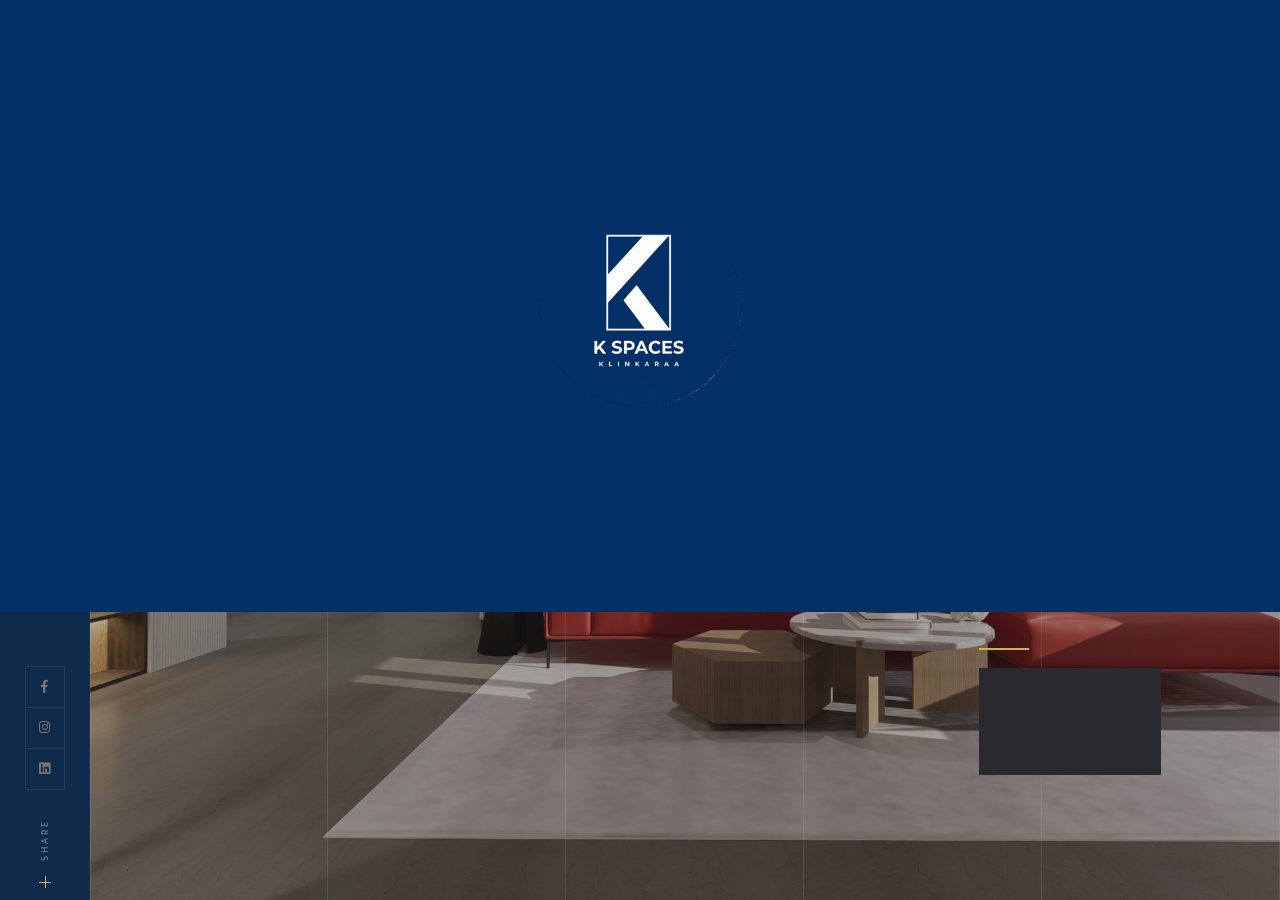
==== index.html @ 2c82ce91 "Initial commit" ====
<!DOCTYPE HTML>
<html lang="en">
    <head>
        <!--=============== basic  ===============-->
        <meta charset="UTF-8">
        <title>K Spaces | Architecture & Interiors</title>
        <meta name="viewport" content="width=device-width, initial-scale=1.0, minimum-scale=1.0, maximum-scale=1.0, user-scalable=no">
        <meta name="robots" content="index, follow"/>
        <meta name="keywords" content="architecture,design,designers,modern,tropical architecture,design solutions,commercial,institutional,residential,recreational and community,small urban residences,large housing layouts,retail interiors,multiplexes,malls,experience,design detailing,expertise,construction,technologies  "/>
        <meta name="description" content="firm has handled various commercial, institutional, residential, recreational and community projects. The scale of the projects vary from small urban residences to large housing layouts, retail interiors to multiplexes and malls, but design is nothing without details and finesse. It’s the little things that matter. And with those, we bring the experience and dedication to deliver your dream"/>
        <!--=============== css  ===============-->	
        <link type="text/css" rel="stylesheet" href="css/reset.css">
        <link type="text/css" rel="stylesheet" href="css/plugins.css">
        <link type="text/css" rel="stylesheet" href="css/style.css">
        <link type="text/css" rel="stylesheet" href="css/color.css">
        <!--=============== favicons ===============-->
        <link rel="shortcut icon" href="images/favicon.ico?v=2">
								<!-- Global site tag (gtag.js) - Google Analytics -->
<script async src="https://www.googletagmanager.com/gtag/js?id=UA-140380328-1"></script>
<script>
  window.dataLayer = window.dataLayer || [];
  function gtag(){dataLayer.push(arguments);}
  gtag('js', new Date());

  gtag('config', 'UA-140380328-1');
</script>

    </head>
    <body>
        <!--Loader -->
        <div class="loader2" id="kspaces-loader">
            <div class="ks-loader-center">
                <img class="ks-logo" src="images/loader-logo.png" alt="K Spaces">
            </div>
        </div>
        <style>
        #kspaces-loader{background:#033067;display:flex;align-items:center;justify-content:center;}
        .ks-loader-center{text-align:center;}
        .ks-logo{
            width:210px;height:auto;display:block;margin:0 auto;
            opacity:0;transform:scale(.86);
            animation:ksLogoIn 1s cubic-bezier(.2,.7,.2,1) forwards, ksPulse 2.4s ease-in-out 1s infinite;
        }
        @keyframes ksLogoIn{
            0%{opacity:0;transform:scale(.86);}
            65%{opacity:1;transform:scale(1.03);}
            100%{opacity:1;transform:scale(1);}
        }
        @keyframes ksPulse{
            0%,100%{transform:scale(1);}
            50%{transform:scale(1.035);}
        }
        @media(max-width:600px){ .ks-logo{ width:160px; } }
        </style>
        <!-- loader end  -->
        <!-- main start  -->
        <div id="main">
            <!-- header start  -->
            <header class="main-header">
                <a href="index.html" class="header-logo ajax"><img src="images/kspaces-badge.png" alt=""> </a>
                <!-- sidebar-button --> 
                <!-- nav-button-wrap-->
                <div class="nav-button-wrap">
                    <div class="nav-button">
                        <span  class="nos"></span>
                        <span class="ncs"></span>
                        <span class="nbs"></span>
                        <div class="menu-button-text">Menu</div>
                    </div>
                </div>
                <!-- nav-button-wrap end-->
                <!-- sidebar-button end-->  
                <!--  navigation --> 
                <div class="header-contacts">
                    <ul>
                        <li><span> Call </span> <a href="tel:+4(897)56412322">(+91)40-4857-7181</a></li>
                        <li><span> Write </span> <a href="mailto:info@kspaces.in">INFO@KSPACES.IN</a></li>
                    </ul>
                </div>
                <!-- navigation  end -->            
            </header>
            <!-- header end -->
            <!-- left-panel -->
            <div class="left-panel">
                <div class="horizonral-subtitle"><span><strong></strong></span></div>
                <div class="left-panel_social">
                    <ul >
                        <li><a href="https://www.facebook.com/kspaces/" target="_blank"><i class="fab fa-facebook-f"></i></a></li>
                        <li><a href="https://www.instagram.com/kspaces/" target="_blank"><i class="fab fa-instagram"></i></a></li>
                        <li><a href="https://www.linkedin.com/company/kspaces" target="_blank"><i class="fab fa-linkedin"></i></a></li>
                        <!--<li><a href="#" target="_blank"><i class="fab fa-vk"></i></a></li>-->
                    </ul>
                </div>
            </div>
            <!-- left-panel end -->
            <!-- share-button -->
            <div class="share-button showshare">
                <span>Share</span>
            </div>
            <!-- share-button end -->
            <!-- wrapper  -->	
            <div id="wrapper">
                <!-- content-holder  -->	
                <div class="content-holder" data-pagetitle="ARCHITECTURE & INTERIORS ">
                    <!-- nav-holder-->
                    <div class="nav-holder but-hol">
                        <div class="nav-scroll-bar-wrap fl-wrap">
                            <div class="nav-search">
                                <form action="#" class="searh-inner fl-wrap">
                                    <input name="se" id="se" type="text" class="search fl-wrap" placeholder="Search.." value="Search..." />
                                    <button class="search-submit color-bg" id="submit_btn"><i class="fal fa-search"></i> </button>
                                </form>
                            </div>
                            <!-- nav -->
                            <nav class="nav-inner" id="menu">
                                <ul>
                                    <li>
                                        <a href="index.html" class="act-link">Home</a>
                                        <!--level 2 -->
                                        <!-- <ul>
                                            <li><a href="index.html" class="ajax act-link">Half Slider</a></li>
                                            <li><a href="index2.html" class="ajax">Multi Slideshow</a></li>
											<li><a href="index8.html" class="ajax">Carousel</a></li>
                                            <li><a href="index3.html" class="ajax">Impulse Image</a></li>
                                            <li><a href="index4.html" class="ajax">Fullscreen  Image</a></li>
                                            <li><a href="index5.html" class="ajax">Fullscreen  Slider</a></li>
                                            <li><a href="index6.html" class="ajax">Fullscreen  Slideshow</a></li>
                                            <li><a href="index7.html" class="ajax">Video</a></li>
                                        </ul> -->
                                        <!-- level 2 end -->
                                    </li>
                                     <li>
                                        <a href="about.html">About Us</a>
                                        <!--level 2 -->
                                         <ul>
											<li><a href="about.html" class="ajax">Overview</a></li>
                                            <li><a href="team.html" class="ajax">Team</a></li>
                                            <!--<li><a href="about-personal.html" class="ajax">About Personal</a></li>-->
                                        </ul>
                                        <!--level 2 end -->
                                    </li>
                                    <li><a href="portfolio.html" >Portfolio</a></li>
                                    <li><a href="process.html" class="ajax">Process</a></li>
                                    <li><a href="contacts.html" class="ajax">Contacts</a></li>
                                    
                                </ul>
                            </nav>
                            <!-- nav end-->
                            <!--lang-links-->
                           <!-- <div class="lang-links fl-wrap">
                                <a href="#" class="act-leng">EN</a>
                            </div>-->
                            <!--lang-links end-->
                        </div>
                        <!--nav-social-->
                        <div class="nav-social">
                            <span class="nav-social_title">Follow us : </span>
                            <ul >
                                <li><a href="https://www.facebook.com/kspaces/" target="_blank"><i class="fab fa-facebook-f"></i></a></li>
                                <li><a href="https://www.instagram.com/kspaces/" target="_blank"><i class="fab fa-instagram"></i></a></li>
                                <li><a href="https://www.linkedin.com/company/kspaces" target="_blank"><i class="fab fa-linkedin"></i></a></li>
                                <!--<li><a href="#" target="_blank"><i class="fab fa-vk"></i></a></li>-->
                            </ul>
                        </div>
                        <!--nav-social end -->
                    </div>
                    <div class="nav-overlay">
                        <div class="element"></div>
                    </div>
                    <!-- nav-holder end -->                
                    <!--Content -->
                    <div class="content full-height hidden-item home-half-slider">
                        <div class="hero-canvas-wrap">
                            <div class="dots gallery__dots" data-dots=""></div>
                        </div>
                        <!-- option-panel-->  
                        <div class="option-panel bot-element">
                            <a href="about.html" class="ajax start-btn color-bg"> Start explore <i class="fal fa-long-arrow-right"></i></a>
                            <div class="swiper-counter">
                                <div id="current">01</div>
                                <div id="total"></div>
                            </div>
                            <div class="slide-progress-container">
                                <div class="slide-progress-warp">
                                    <div class="slide-progress color-bg"></div>
                                </div>
                            </div>
                        </div>
                        <!--option-panel end -->                
                        <!-- hero-slider-wrap --> 
                        <div class="hero-slider-wrap fl-wrap full-height">
                            <div class="hero-slider fs-gallery-wrap fl-wrap full-height">
                                <div class="swiper-container">
                                    <div class="swiper-wrapper">
                                        <!-- swiper-slide-->
                                        <div class="swiper-slide">
                                            <div class="half-hero-wrap">
                                                <div class="pr-bg"></div>
                                                <h1>Luxury <br><span>Living Spaces</span></h1>
                                                <div class="clearfix"></div>
                                            </div>
                                        </div>
                                        <!-- swiper-slide end-->
                                        <!-- swiper-slide-->
                                        <div class="swiper-slide">
                                            <div class="half-hero-wrap">
                                                <h1>Commercial <br><span>Office Interiors</span></h1>
                                                <div class="clearfix"></div>
                                            </div>
                                        </div>
                                        <!-- swiper-slide end-->
                                        <!-- swiper-slide-->
                                        <div class="swiper-slide">
                                            <div class="half-hero-wrap">
                                                <h1>Modular <br><span>Kitchens</span></h1>
                                                <div class="clearfix"></div>
                                            </div>
                                        </div>
                                        <!-- swiper-slide end-->
                                        <!-- swiper-slide-->
                                        <div class="swiper-slide bg4">
                                            <div class="half-hero-wrap">
                                                <h1>Meeting <br><span>Room Design</span></h1>
                                                <div class="clearfix"></div>
                                            </div>
                                        </div>
                                        <!-- swiper-slide end-->
                                        <!-- swiper-slide-->
                                        <div class="swiper-slide">
                                            <div class="half-hero-wrap">
                                                <h1>Bespoke <br><span>Bedrooms</span></h1>
                                                <div class="clearfix"></div>
                                            </div>
                                        </div>
                                        <!-- swiper-slide end-->
					<!-- swiper-slide-->
                                        <div class="swiper-slide">
                                            <div class="half-hero-wrap">
                                                <h1>Home <br><span>Theatre Spaces</span></h1>
                                                <div class="clearfix"></div>
                                            </div>
                                        </div>
                                        <!-- swiper-slide end--> 
                                    </div>
                                </div>
                            </div>
                            <div class="hero-slider_control-wrap bot-element">
                                <div class="hero-slider_control hero-slider-button-next"><span>Next<i class="fal fa-angle-right"></i></span> </div>
                                <div class="hero-slider_control hero-slider-button-prev"><span><i class="fal fa-angle-left"></i>Prev </span></div>
                            </div>
                            <div class="hero-slider-wrap_pagination hlaf-slider-pag"></div>
                        </div>
                        <!-- hero-slider-wrap  end--> 
                        <!-- hero-slider-img--> 
                        <div class="hero-slider-img hero-slider-wrap_halftwo">
                         <div class="sec-lines"></div>
                            <div class="swiper-container">
                                <div class="swiper-wrapper" >
                                    
                                    <!-- swiper-slide-->
                                    <div class="swiper-slide">
                                        <div class="bg bg1"  data-bg="images/bg/ks-raj-1.jpg"></div>
                                        <div class="overlay"></div>
                                    </div>
                                    <!-- swiper-slide end-->
                                    <!-- swiper-slide-->
                                    <div class="swiper-slide">
                                        <div class="bg bg2"  data-bg="images/bg/ks-knack-1.jpg"></div>
                                        <div class="overlay"></div>
                                    </div>
                                    <!-- swiper-slide end-->
                                    <!-- swiper-slide-->
                                    <div class="swiper-slide">
                                        <div class="bg bg3"  data-bg="images/bg/ks-raj-2.jpg"></div>
                                        <div class="overlay"></div>
                                    </div>
                                    <!-- swiper-slide end-->
                                    <!-- swiper-slide-->
                                    <div class="swiper-slide">
                                        <div class="bg bg4"  data-bg="images/bg/ks-knack-3.jpg"></div>
                                        <div class="overlay"></div>
                                    </div>
                                    <!-- swiper-slide end-->
                                    <!-- swiper-slide-->
                                    <div class="swiper-slide">
                                        <div class="bg bg5"  data-bg="images/bg/ks-raj-3.jpg"></div>
                                        <div class="overlay"></div>
                                    </div>
                                    <!-- swiper-slide end-->
                                    <!-- swiper-slide-->
                                    <div class="swiper-slide">
                                        <div class="bg bg6"  data-bg="images/bg/ks-knack-2.jpg"></div>
                                        <div class="overlay"></div>
                                    </div>
                                    <!-- swiper-slide end-->
                                                                              
                                </div>
                            </div>
                        </div>
                        <!-- hero-slider-img  end--> 
                    </div>
                    <!-- content  end -->  
                    <!-- share-wrapper-->  
                    <div class="share-wrapper">
                        <div class="close-share-btn"><i class="fal fa-long-arrow-left"></i> Close</div>
                        <div class="share-container fl-wrap  isShare"></div>
                    </div>
                    <!-- share-wrapper  end --> 
                </div>
                <!-- content-holder end -->	
            </div>
            <!-- wrapper end -->
        </div>
        <!-- Main end -->
        <!--=============== scripts  ===============-->
        <script type="text/javascript" src="js/jquery.min.js"></script>
        <script type="text/javascript" src="js/plugins.js"></script>
        <script type="text/javascript" src="js/core.js"></script>
        <script type="text/javascript" src="js/scripts.js"></script>
    </body>
</html>
---- css/style.css ----
@charset "utf-8";

/*======================================
 [ -Main Stylesheet-
  Theme: TheSide   Creative Photography Responsive Template
  Version: 1.0
  Last change: 22/12/2018 ]
	++ Fonts ++
	++ General Style ++
	++ Page preload ++
	++ Typography ++
	++ header ++
	++ navigation ++
	++ Columns ++
	++ home ++
	++ section ++
	++ porfolio ++
	++ tabs ++
	++ accordion- ++
	++ Footer ++
	++ share ++
	++ Team ++
	++ testimonials++
	++ contacts ++
	++ Video ++
	++ Blog++
	++ Responsive ++
/*-------------Fonts---------------------------------------*/
@import url('https://fonts.googleapis.com/css?family=Mukta:300,400,500,600,700,800|Oswald:200,300,400,500,600,700|Roboto:400,500,700,900&subset=cyrillic,cyrillic-ext,devanagari,greek,greek-ext,latin-ext,vietnamese');
/*-------------General Style---------------------------------------*/

html {
	overflow-x: hidden !important;
	overflow-y: scroll !important;
	height: 100%;
}
body {
	margin: 0;
	padding: 0;
	font-weight: 400;
	font-size: 13px;
	height: 100%;
	text-align: center;
	background:#2A2A2E;
	color: #000;
	font-family: 'Mukta', sans-serif;
}
@-o-viewport {
	width: device-width;
}
@-ms-viewport {
	width: device-width;
}
@viewport {
	width: device-width;
}
/* ---------Page preload--------------------------------------*/
.loader2 {
	position:fixed;
	top:0;
	left:0;
	width:100%;
	bottom:0;
	overflow:hidden;
	z-index:100;
    background: #102a4c;
	 -webkit-transform: translate3d(0,0,0);
}
.page-load {
	position:fixed;
	top:90px;
	left:90px;
	right:0;
	bottom:0;
	z-index:19;
	display:none;
	 -webkit-transform: translate3d(0,0,0);
}
.page-load_bg , .page-load_bg2 {
	position:absolute;
	right:100%;
	left:0;
	bottom:0;
	top:0;
 	background: #102a4c;
	z-index:3;
	overflow:hidden;
}
.page-load_bg2 {
	z-index:2;
	background:#35353A;

}
.loader {
 	display: block;
	height: 32px;
	width: 32px;
	position: absolute;
	left:50%;
	top:75%;
	margin:-36px 0 0 -16px;
	z-index:10;
}

.loader span {
	display: block;
	position: absolute;
	top: 0; left: 0;
	bottom: 0; right: 0;
	margin: auto;
	height: 32px;
	width: 32px;
}
.loader span:before {
	content: "";
	display: block;
	position: absolute;
	top: 0; left: 0;
	bottom: 0; right: 0;
	margin: auto;
	height: 32px;
	width: 32px;
	box-sizing:border-box;
	border: 3px solid  rgba(255,255,255,0.21);
	border-bottom: 3px solid transparent;
	border-radius: 50%;
	-webkit-animation: loader-3-1 1.5s cubic-bezier(0.770, 0.000, 0.175, 1.000) infinite;
	        animation: loader-3-1 1.5s cubic-bezier(0.770, 0.000, 0.175, 1.000) infinite;
}
@-webkit-keyframes loader-3-1 {
	0%   { -webkit-transform: rotate(0deg); }
	40%  { -webkit-transform: rotate(180deg); }
	60%  { -webkit-transform: rotate(180deg); }
	100% { -webkit-transform: rotate(360deg); }
}
@keyframes loader-3-1 {
	0%   { transform: rotate(0deg); }
	40%  { transform: rotate(180deg); }
	60%  { transform: rotate(180deg); }
	100% { transform: rotate(360deg); }
}
.loader span:after {
	content: "";
	position: absolute;
	top: 0; left: 0;
	bottom: 0; right: 0;
	margin: auto;
	width: 6px;
	height: 6px;
	background: #FFF;
	border-radius: 50%;
	-webkit-animation: loader-3-2 1.5s cubic-bezier(0.770, 0.000, 0.175, 1.000) infinite;
	        animation: loader-3-2 1.5s cubic-bezier(0.770, 0.000, 0.175, 1.000) infinite;
}
@-webkit-keyframes loader-3-2 {
	0%   { -webkit-transform: translate3d(0, -32px, 0) scale(0, 2); opacity: 0; }
	50%  { -webkit-transform: translate3d(0, 0, 0) scale(1.25, 1.25); opacity: 1; }
	100% { -webkit-transform: translate3d(0, 8px, 0) scale(0, 0); opacity: 0; }
}
@keyframes loader-3-2 {
	0%   { transform: translate3d(0, -32px, 0) scale(0, 2); opacity: 0; }
	50%  { transform: translate3d(0, 0, 0) scale(1.25, 1.25); opacity: 1; }
	100% { transform: translate3d(0, 8px, 0) scale(0, 0); opacity: 0; }
}
/*--------------Typography--------------------------------------*/
p {
	font-size: 12px;
	line-height: 24px;
	padding-bottom: 10px;
	font-weight: 500;
	color: #5e646a;
	text-align:left;
}
blockquote {
	float: left;
	padding: 10px 20px;
	margin: 0 0 20px;
	font-size: 17.5px;
	border-left: 15px solid #eee;
	position: relative;
}
blockquote:before {
	font-family: Font Awesome\ 5 Pro;
	content: "\f10e";
	position: absolute;
	color: #ccc;
	bottom: 3px;
	font-size: 43px;
	right: 6px;
	opacity: 0.4
}
blockquote p {
	font-family: Georgia, "Times New Roman", Times, serif;
	font-style: italic;
	color: #666;
}
.bold-title {
	margin: 15px 0;
	font-size: 24px;
	text-align: left;
	font-weight: 600;
}
.map1{width: 100%; height: 100%;}
/*--------------General--------------------------------------*/
#main {
	height: 100%;
	width: 100%;
	position: absolute;
	top: 0;
	left: 0;
	z-index: 2;
}
.fl-wrap {
	float: left;
	width: 100%;
	position: relative;
}
.content {
	float: left;
	width: 100%;
	position: relative;
	z-index: 5;
}
.container {
	max-width: 1224px;
	width: 92%;
	margin: 0 auto;
	position: relative;
	z-index: 5;
}
.full-height {
	height: 100%;
}
#wrapper {
	position: absolute;
	top: 65px;
	left: 90px;
	right: 0;
	bottom: 0;
	z-index: 3;
	background:#2A2A2E;
}
.content-holder {
	position:absolute;
	top:0;
	left:0;
	width:100%;
	height:100%;
}
.respimg {
	width: 100%;
	height: auto;
}
.hidden-item {
	overflow:hidden;
}
.bg {
	position: absolute;
	top: 0;
	left: 0;
	width: 100%;
	height: 100%;
	z-index: 1;
	background-size: cover;
	background-attachment: scroll;
	background-position: center;
	background-repeat: repeat;
	background-origin: content-box;
}
.overlay {
	position: absolute;
	top: 0;
	left: 0;
	width: 100%;
	height: 100%;
	/*-----Overlay Color--------*/
 background:#2929295e;
	z-index: 3;
}
.dark-bg {
	background:#2A2A2E;
}
/* ------header------------------------------------------------------------ */
header.main-header {
    position: fixed;
    top: 0;
    left: 0;
    width: 100%;
    height: 65px;
    z-index: 20;
    background: #102a4c;
    padding: 0 0 0  90px;
}
header.main-header:after {
	content:'';
	position:absolute;
	bottom:0;
	left:90px;
	height:1px;
	right:0;
	background:rgba(255, 255, 255, 0.03);
}
header.main-header:before {
	content:'';
	position:absolute;
	left:30%;
	right:150px;
	height:100%;
	z-index:-1;
	background:rgba(255, 255, 255, 0.04);
}
.left-panel {
	position:fixed;
	top:65px;
	left:0;
	width:90px;
	bottom:0;
	z-index:19;
    background: #102a4c;
    -webkit-transform: translate3d(0,0,0);
	border-right: 1px solid rgba(255, 255, 255, 0.03);
}
.left-panel_social {
	position:absolute;
	bottom:110px;
	left:50%;
	margin-left:-20px;
	width:40px;
}
.left-panel_social li {
	width:40px;
	height:40px;
	line-height:40px;
	box-sizing:border-box;
	display:inline-table;
	border: 1px solid rgba(255, 255, 255, 0.08);
	border-top:none;
	position:relative;
}
.left-panel_social li:before , .nav-social li:before {
	content:'';
	position:absolute;
	left:0;
	width:0;
	height:100%;
	top:0;
	background:rgba(255, 255, 255, 0.08);
	z-index:1;
	-webkit-transition: all 200ms ease-out;
	transition: all 200ms ease-out;
}
.left-panel_social li:hover:before , .nav-social li:hover:before {
	width:100%;
}
.left-panel_social li:first-child {
	border-top:1px solid rgba(255, 255, 255, 0.08);
}
.left-panel_social li a {
	position:relative;
	z-index:2;
	color:#767676;
}
.horizonral-subtitle {
	position:absolute;
	left:40px;
	top:150px;
}
.horizonral-subtitle span {
    position: absolute;
    left: -170px;
    text-transform: uppercase;
    font-weight: 400;
    font-size: 10px;
    letter-spacing: 4px;
				padding:10px 0;
				width:350px;
				top:0;
				text-align: center;
    -webkit-transform: rotate(-90deg);
    transform: rotate(-90deg);
    color: rgba(255, 255, 255, 0.31);
    text-overflow: ellipsis;
				overflow: hidden;
    white-space: nowrap;
				border-left:1px solid rgba(255, 255, 255, 0.08);
}
.horizonral-subtitle span strong {
	position:relative;
	display:block;
}
.horizonral-subtitle span:before {
	content:'';
	position:absolute;
	width:190px;
	right:-40px;
	height:100%;
	top:0;
	background:rgba(255, 255, 255, 0.04);
}
.header-logo {
	float:left;
	position:relative;
	top:3px;
}
.header-logo img {
	float:left;
	width: auto;
	height: 100%;
	
}
.nav-button-wrap {
	right:0;
	width:100px;
	position: absolute;
	top:18px;
}
.nav-button-wrap:before {
	content:'';
	position:absolute;
	left:-70px;
	width:40px;
	height:1px;
	top:14px;
}
.nav-button {
	left:-20px;
	width: 28px;
	height: 50px;
	display:inline-block;
	cursor: pointer;
	position: relative;
}
.nav-button span {
	width: 100%;
	float: left;
	margin-bottom: 6px;
	height: 2px;
	background: #fff;
	position: relative;
	-webkit-transition: all 0.2s ease-in-out;
	transition: all 0.2s ease-in-out;
}
.nav-button .ncs {
	width: 70%;
}
.nav-button .nbs,
.nav-button.cmenu:hover .nbs {
	width: 0;
}
.nav-button:hover .ncs,
.nav-button:hover .nbs {
	width: 100%;
}
.nav-button.cmenu .nos {
	-webkit-transform: rotate(-45deg) scale(0.8);
	transform: rotate(-45deg) scale(0.8);
	margin-bottom: 0;
	top: 8px;
}
.nav-button.cmenu .ncs {
	-webkit-transform: rotate(45deg) scale(0.8);
	transform: rotate(45deg) scale(0.8);
	margin-bottom: 0;
	top: 6px;
	width: 100%;
}
.nav-button:hover .menu-button-text {
	color: #fff;
}
.menu-button-text {
	position: absolute;
	left: 0;
	width: 100%;
	bottom: 10px;
	color: rgba(255, 255, 255, 0.41);
	font-size: 10px;
	font-weight: 400;
	text-transform: uppercase;
	letter-spacing: 2px;
}
.nav-button.cmenu .menu-button-text {
	margin-top: 16px;
}
.header-contacts {
	float:right;
	position:relative;
	top:12px;
	padding-right:70px;
	right:150px;
}
.header-contacts ul {
	float:right;
}
.header-contacts li {
	list-style:none;
	float:left;
	margin-right:40px;
	top:14px;
	position:relative;
	text-transform: uppercase;
    font-weight: 500;
    font-size: 10px;
    color: rgba(255, 255, 255, 0.51);
    letter-spacing: 4px;
}
.header-contacts li:before {
	content:'';
	position:absolute;
	left:-30px;
	width:15px;
	top:50%;
	height:2px;
	margin-top:-2px;
}
.header-contacts li  a{
	color:#fff;
}
/*------ navigation  ------------------------------------------------*/
.nav-holder {
	position:fixed !important;
	top:65px;
	right:-500px;
	width:450px;
	bottom:0;
	background: #262627;
	overflow:auto;
	z-index:105;
 -webkit-transform: translate3d(0, 0, 0) !important;
}
.nav-overlay {
    position: fixed;
    top: 0;
    left: 0;
    bottom: 0;
    z-index:103;
    width: 100%;
    background: rgba(37, 36, 37, 0.71);
	display:none;
	overflow:hidden;
    -webkit-transform: translate3d(0, 0, 0);
}
.element {
	width:50px;
	height:50px;
	border-radius: 50%;
	will-change: transform;
	border:1px solid  rgba(255,255,255,0.41);
	background:rgba(255,255,255,0.051);
}
.element:before {
	font-family: Font Awesome\ 5 Pro;
	content: "\f00d";
	color:#fff;
	position:relative;
	top:14px;
	font-size:20px;
	font-weight:300;
}
.nav-scroll-bar-wrap {
	overflow:hidden;
	position:absolute;
	left:0;
	right:0;
	bottom:70px;
	top:0;
	padding:80px 40px 100px 50px;
}
nav.nav-inner {
	float: left;
	overflow: hidden;
	width: 100%;
	position: relative;
 	margin-top: 90px;
	z-index: 20;
}
.sliding-menu ul {
	margin: 0;
	float: left;
	width: 100%;
	overflow: hidden;
}
.sliding-menu li {
	margin: 0;
	position: relative;
	float: left;
	width: 100%;
}
.sliding-menu a {
	float: left;
	padding: 0 0 0 20px;
	height: 40px;
	line-height: 40px;
	position: relative;
	font-weight: 600;
	font-size: 12px;
	text-align: left;
	color: rgba(255, 255, 255, 0.41);
	text-transform: uppercase;
	letter-spacing: 2px;
	z-index:2;
}
.sliding-menu a:hover {
	color:#fff;
}
.sliding-menu li:after {
	content: '';
	position: absolute;
	top: 0;
	left: -10px;
	width: 0;
	z-index:1;
	-webkit-transition: all 300ms linear;
	transition: all 300ms linear;
	height: 100%;
	background: rgba(255, 255, 255, 0.071);
}
.sliding-menu li:hover:after {
	width: 50%;
}
.sliding-menu a i {
	float: left;
	width: 35px;
	color: #74829C;
	position: relative;
	top: 3px;
}
.sliding-menu a.back:before {
	font-family: Font Awesome\ 5 Pro;
	content: '\f104';
	color: #fff;
}
.submen-dec:before {
	font-family: Font Awesome\ 5 Pro;
	content: '\f067';
	position: absolute;
	right: 0;
	width: 10px;
	height: 10px;
	top: 14px;
	font-size:9px;
	color:rgba(255, 255, 255, 0.371);
	z-index: 20;
}
.lang-links:before {
	content:'';
	position:absolute;
	left:20px;
	width:30px;
	height:2px;
	top:-40px;
}
.lang-links {
	margin-top:140px;
	padding-left:20px;
}
.lang-links a {
	font-size:14px;
	float:left;
	color:rgba(255, 255, 255, 0.41);
	margin-right:10px;
}
.lang-links a.act-leng {
	color:#fff;
}
.nav-social {
	position:absolute;
	height:80px;
	width:100%;
	left:0;
	bottom:0;
    background: #102a4c;
	padding:0 20px 0 70px;
}
.nav-social_title {
	float:left;
    top: 32px;
	margin-right:20px;
    position: relative;
    text-transform: uppercase;
    font-weight: 500;
    font-size: 10px;
    color: rgba(255, 255, 255, 0.51);
    letter-spacing: 4px;
}
.nav-social li{
    width: 40px;
    height: 40px;
    line-height: 40px;
    box-sizing: border-box;
    border: 1px solid rgba(255, 255, 255, 0.08);
    border-left: none;
    position: relative;
	float:left;
	top:20px;
}
.nav-social li:first-child {
	border-left:1px solid rgba(255, 255, 255, 0.08);
}
.nav-social li a{
    color: #767676;
	position:relative;
	z-index:10;
}
.nav-search {
	padding-left:20px;
}
.nav-search input , #submit_btn {
	background:none;
	border-radius:0;
	outline:none;
	border:none;
}
.nav-search input   {
	height:40px;
	line-height:40px;
	border-bottom:1px solid rgba(255, 255, 255, 0.08);
	z-index:1;
	color:#fff;
}
#submit_btn {
	position:absolute;
	right:0;
	top:6px;
	color:#fff;
	z-index:2;
	width:50px;
	height:20px;
	line-height:20px;
	cursor:pointer;
}
/* ------Column------------------------------------------------------------ */
.column-wrap {
	float:left;
	width:60%;
	position:relative;
 	min-height: 100vh;
	background:#fff;
	z-index:1;
}
.column-wrap-container {
	padding:50px 0 20px;
}
.column-wrap-container .container {
	max-width:824px;
}
.column-wrap-media {
	margin-bottom:50px;
}
.column-wrap-media_btn {
	position:absolute;
	bottom:-20px;
	right:50px;
	z-index:2;
	height:50px;
	line-height:50px;
	padding:0 80px 0 40px;
	color:#fff;
	font-size:10px;
	letter-spacing:2px;
	text-transform:uppercase;
    -webkit-transition: all 200ms linear;
    transition: all 200ms linear;
}
.column-wrap-media_btn i {
	position:absolute;
	top:0;
	right:0;
	width:50px;
	height:50px;
	line-height:50px;
	background: #102a4c;
}
.column-wrap-media_btn:hover {
	padding:0 90px 0 40px;
}
.col-wc_dec {
	position: absolute;
	left:0;
	width:70%;
	height:300px;
	background:#f8f8f8;
	top:0;
	z-index:1;
}
.col-wc_dec.col-wc_dec2 {
	top:inherit;
	left:inherit;
	bottom:0;
	right:0;
	height:250px;
}
.section-separator {
	display: flex;
	margin:0 auto 10px;
	max-width:824px;
	width:82%;
	height:1px;
	position:relative;
	z-index:50;
	background:#eee;
}
.fixed-column-wrap {
    position: absolute;
    top: 0;
	right:0 !important;
	width:40%;
	background:#292929;
	z-index:2;
}
.fixed-column-wrap-content {
    position: absolute;
    top: 0;
    left: 0;
    width: 100%;
    height: 100%;
    z-index: 1;
    overflow: hidden;
}
.fixed-column-wrap_title {
	position:absolute;
	bottom:120px;
	left:50px;
	right:50px;
	z-index:21;
	text-align: right;
}
.fixed-column-wrap_title h2 {
	color: #fff;
    font-size: 45px;
    font-weight: 900;
    padding-bottom: 20px;
    position: relative;
	font-family: 'Oswald', sans-serif;
	text-transform:uppercase;
    line-height: 50px;
	position:relative;
}
.fixed-column-wrap_title h2:before {
	content:'';
	position:absolute;
	right:0;
	top:-40px;
	width:40px;
	height:2px;
}
.fixed-column-wrap_title p {
	color:rgba(255,255,255,0.61);
	text-align: right;
	max-width:450px;
	float:right;
}
.fixed-column-dec {
	position:absolute;
	top:50px;
	right:50px;
	width:70px;
	height:70px;
	z-index:21;
	border-top:1px solid;
	border-right:1px solid;
	border-color:rgba(255,255,255,0.51);
}
.progress-bar-wrap {
	position:absolute;
	bottom:-90px;
	left:30%;
	right:0;
	height:70px;
	z-index:20;
    background: #102a4c;
	padding:0 30px;
}
.progress-bar-wrap:before {
	content:'';
	position:absolute;
	top:50%;
	left:30px;
	right:30px;
	height:1px;
	background:rgba(255,255,255,0.11);
	z-index:1;
}
.progress-bar-wrap:after {
    content: '';
    position: absolute;
    width: 30%;
    right: 20px;
    top: 15px;
	bottom:15px;
    background: rgba(255, 255, 255, 0.04);
}
.progress-bar {
    position:    relative;
    height:      2px;
    width:       0%;
	z-index:2;
	top:34px;
}
.scroll-nav-wrap {
	position:absolute;
	top:0;
	left:-70px;
	z-index:111;
	padding:20px 0 90px;
	width:70px;
}
.carnival{
	position:relative;
	left:-44px;
	height:120px;
	width:90px;
	-webkit-transform: rotate(90deg);
	transform: rotate(90deg);
	padding:20px 0;
	letter-spacing:2px;
	font-size:10px;
	text-transform:uppercase;
	color:#fff;
}
.snw-dec {
	position:absolute;
	bottom:0;
	width:70px;
	height:70px;
	left:0;
	line-height:70px;
	background: #2A2A2E;
}
.snw-dec .mousey {
	top:20px;
	left:24px;
	position:relative;
}
/*------ home------------------------------------------------*/
.ms_title-wrap {
	position:absolute;
	z-index:20;
	left:10%;
	top:38%;
}
.ms_title-wrap h2 {
	color:#fff;
	font-size:65px;
 	font-family: 'Oswald', sans-serif;
	text-transform:uppercase;
	font-weight:600;
	text-align:left;
	line-height:70px;
	padding-bottom:20px;
}
.ms_title-wrap p {
	color:rgba(255,255,255,0.81);
	font-size:10px;
	text-transform:uppercase;
	letter-spacing:2px;
}
.multi-slideshow-wrap_1 {
	position:absolute;
	left:0;
	width:60%;
	top:0;
	bottom:0;
	overflow:hidden;
	z-index:1;
	padding:0 4px 0 0;
}
.multi-slideshow-wrap_1.multi-slideshow-wrap_fs {
	width:100%;
	padding:0;
}
.multi-slideshow-wrap_2 {
	position:absolute;
	right:0;
	width:40%;
	padding:0 0 0 0;
	bottom:0;
	top:50%;
	overflow:hidden;
	z-index:1;
}
.multi-slideshow-wrap_3 {
	position:absolute;
	z-index:3;
	width:calc(40% + 100px);
	height:50%;
	right:0;
	top:0;
	overflow:hidden;
	padding:0 0 4px 4px;
}
.kenburns   .bg {
  -webkit-transform: scale(1);
  -ms-transform: scale(1);
  transform: scale(1);
  -webkit-transition: all 1.5s linear;
  transition: all 1.5s linear;
}
.ms-container .swiper-slide-active .kenburns .bg , .ms-container .swiper-slide-duplicate-active .kenburns .bg {
  -webkit-transition: all 6.5s linear;
  transition: all 6.5s linear;
  -webkit-transform: scale(1.3);
  transform: scale(1.3);
}
.hero-title {
	z-index:20;
	top:35%;
}
.first-tile_load {
	transform: translateY(50px);
	opacity:0;
}
.hero-canvas-wrap {
	position:absolute;
	left:90px;
	top:90px;
	width:60%;
	bottom:90px;
	z-index:1;
}
.hero-canvas-wrap.fs-canvas {
	bottom:0;
	top:60px;
	width:35%;
}
.hero-canvas-wrap.fh-canvas {
	width:inherit;
	right:0;
	top:0;
	left:0;
	bottom:0;
}
.hero-canvas-wrap.inner-canvas {
	left:90px;
	top:90px;
	width: inherit;
	bottom:90px;
	right:90px;
	z-index:1;
}
.hero-canvas-wrap.fh-canvas  .inner-canvas{
	width:inherit;
	right:0;
	top:0;
	left:0;
	bottom:0;
}
.hero-canvas-wrap:before {
	content:'';
	position:absolute;
	left:-25px;
	width:50px;
	height:50px;
	top:-25px;
	border-left:1px solid rgba(255,255,255,0.11);
	border-top:1px solid rgba(255,255,255,0.11);
}
.hero-canvas-wrap:after {
	content:'';
	position:absolute;
	left:-25px;
	width:50px;
	height:50px;
	bottom:35px;
	border-left:1px solid rgba(255,255,255,0.11);
	border-bottom:1px solid rgba(255,255,255,0.11);
}
.footer-canvas {
	position:absolute;
	overflow:hidden;
	right:20px;
	width:40%;
	bottom:0;
	top:30%;
	z-index:-1;
	opacity:0.5;
}
.dots {
	position: absolute;
    top: 0;
    left: 0;
    width: 100%;
    height: 100%;
}
.impulse-wrap {
	position: absolute;
	top: 0;
	left: 30%;
	right:0;
	height: 100%;
	z-index: 1;
	-webkit-perspective: 1000;
}
.impulse-wrap .section-entry {
	-webkit-transform: translateZ(40px);
	transform: translateZ(40px);
}
.mm-parallax {
	position: absolute;
	top: 0;
	left: 0;
	right: 0;
	bottom: 0;
	transform-style: preserve-3d;
}
.hero-slider-wrap_halftwo {
	position:absolute;
	right:0;
	left:0%;
	height:100%;
	bottom:0;
	z-index:2;
}
.hero-slider-wrap {
	z-index:3;
}
.half-hero-wrap {
    position: absolute;
    right: 10%;
    z-index: 10;
    bottom: 15%;
}
.half-hero-wrap h1:before {
	content:'';
	position:absolute;
	left:0;
	top:-20px;
	height:2px;
	width:50px;
}
.half-hero-wrap h1 {
    color: #d2ac67;
 	font-family: 'Oswald', sans-serif;
	text-transform:uppercase;
    font-size: 45px;
    text-align: left;
    font-weight: 900;
    line-height: 40px;
    padding-bottom: 20px;
    position: relative;
}
.half-hero-wrap h1 span{font-size: 30px; list-style: 30px; color: #fff !important;}
.half-hero-wrap h4 {
    text-align: left;
    font-size: 14px;
    float: left;
	max-width:550px;
    color: rgba(255, 255, 255, 0.71);
    font-weight: 500;
}
.rotate_text {
    color: #999;
    font-weight: 900;
    font-size: 14px;
	text-transform:uppercase;
    position: absolute;
    left: -40px;
	top:-23px;
    -webkit-transform-origin: 0% 0%;
    -ms-transform-origin: 0% 0%;
    transform-origin: 0% 0%;
    -webkit-transform: rotate(-90deg) translateY(-20px) translateX(-webkit-calc(-100% - 40px));
    transform: rotate(-90deg) translateY(-20px) translateX(calc(-100% - 40px));
}
.half-hero-wrap_link {
	float:right;
	color:#fff;
    font-size: 10px;
    font-weight: 500;
	letter-spacing:2px;
	text-transform:uppercase;
	margin-top:0;
}
.half-hero-wrap_link:hover {
	color:rgba(255,255,255,0.6);
}
.half-hero-wrap_link i {
	padding-left:12px;
	-webkit-transition: all 200ms linear;
    transition: all 200ms linear;
}
.half-hero-wrap_link:hover i{
	padding-left:20px;
}
.swiper-container {width:100%;height:100%;margin:0 auto;}  
.slider-wrap .swiper-slide , .center-carousel .swiper-slide , .fs-gallery-wrap .swiper-slide , .portfolio-wrap .swiper-slide{   position:relative; width: auto;display:-webkit-box;display:-ms-flexbox;display:-webkit-flex;display:flex;-webkit-box-pack:center;-ms-flex-pack:center;-webkit-justify-content:center;justify-content:center;-webkit-box-align:center;-ms-flex-align:center;-webkit-align-items:center;align-items:center;}
.slider-wrap  , .portfolio-wrap  , .hero-slider-img .swiper-slide {
	float:left;
	width:100%;
	height:100%;
	position:relative;
}
.slider-wrap.homecarousel , .center-carousel{
	height:100%;
}
.slider-wrap.homecarousel .swiper-slide{
	padding:0 0 0 0;
}
.slider-wrap.homecarousel.hompad  .swiper-container , .portfolio-wrap.hompad .swiper-container{
	padding-right:20px;
}
.slider-wrap .swiper-slide img , .fw-carousel  .swiper-slide img   {
	width: auto!important;
	height:100% !important;
	position:relative;
	z-index:1;
}
.slider-wrap .swiper-slide   , .fw-carousel  .swiper-slide    {
 	width: auto!important;
	height:100% !important;
	display:inherit !important;
}
.frbg {
	position: relative;
	float:left;
	width:100%;
	height:calc(100vh - 80px);
	overflow:hidden;
	padding-bottom:90px; 
}
.tittle-slide {
	width:500px;
	float:left;
	padding-top:20px;
	padding-left:70px;
}
.tittle-slide h2 {
	color:rgba(255,255,255,0.71);
	font-size:34px;
	font-weight:bold;
	text-align:left;
}
.show-case-slider-wrap {
	height:600px;
}
.fsc-holder {
	padding-bottom:80px;
}
.fw-carousel-wrap {
	z-index:21;
}
.hlaf-slider-pag {
	width: auto;
    height: 100%;
    position: absolute;
    top: 0;
    right: 40px;
    display: -webkit-box;
    display: -webkit-flex;
    display: -ms-flexbox;
    display: flex;
    -webkit-box-orient: vertical;
    -webkit-box-direction: normal;
    -webkit-flex-direction: column;
    -ms-flex-direction: column;
    flex-direction: column;
    -webkit-box-align: center;
    -webkit-align-items: center;
    -ms-flex-align: center;
    align-items: center;
    list-style: none;
    -webkit-box-pack: center;
    -webkit-justify-content: center;
    -ms-flex-pack: center;
    justify-content: center;
    z-index: 120;
}
.hlaf-slider-pag .swiper-pagination-bullet {
    width:50px;
    height:20px;
    display:block;
	float:left;
	margin-bottom:10px;
	line-height:20px;
    border-radius:0;
    background:none;
	overflow:hidden;
    opacity:0;
	top:-10px;
	position:relative;
	color:rgba(255,255,255,0)
}
.hero-slider-wrap_pagination  .swiper-pagination-bullet:before {
	content:'';
	position:absolute;
	left:0;
	height:1px;
	top:50%;
	background:#fff;
	width:0;
	-webkit-transition: all 200ms linear;
    transition: all 200ms linear;
}
.hero-slider-wrap_pagination  .swiper-pagination-bullet.swiper-pagination-bullet-active:before , .hero-slider-wrap_pagination  .swiper-pagination-bullet:hover:before {
	width:20px;
}
.hero-slider-wrap_pagination  .swiper-pagination-bullet:after {
	content:'01';
	position:absolute;
	left:30px;
	right:0;
	bottom:0;
	top:0;
	line-height:20px;
	color:#fff;
	font-size:18px;
	font-weight: 500;
	-webkit-transform: scale(0.5);
	-moz-transform: scale(0.5);
	transform: scale(0.5);
	-webkit-transition: all 100ms linear;
    transition: all 100ms linear;
	opacity:0.7;
}
.hero-slider-wrap_pagination  .swiper-pagination-bullet.swiper-pagination-bullet-active:after {
	opacity:1;
	-webkit-transform: scale(1.0);
	-moz-transform: scale(1.0);
	transform: scale(1.0);
}
.opt-full-height {
	height:100%;
	padding-bottom:80px;
}
.option-panel {
	position:absolute;
	bottom:-70px;
	left:0;
	z-index:10;
	background:#102a4c;
	width:35%;
	height:60px;
	padding-left:180px;
	overflow:hidden;
}
.option-panel:before {
	content:'';
	position:absolute;
	width:30%;
	left:20%;
	top:10px;
	bottom:10px;
	z-index:-1;
	background:rgba(255, 255, 255, 0.04);
}
.start-btn {
	position:absolute;
	left:0;
	top:0;
	text-transform:uppercase;
	letter-spacing:2px;
	font-size:12px;
	height:60px;
	line-height:60px;
	color:#000;
	width:180px;
}
.start-btn.hero-start {
	top:inherit;
	bottom:-70px ;
	z-index:100
}
.start-btn i {
	padding-left:10px;
	-webkit-transition: all 100ms linear;
    transition: all 100ms linear;
}
.start-btn:hover i {
	padding-left:20px;
}
.swiper-counter {
  position: relative;
 	font-size:16px;
	font-weight: 700;

  font-size: 12px;
  color: #999;
  float:left;
  width:100%;
}
.swiper-counter div {
	position:absolute;
	top:13px;
	width:32px;
	height:32px;
	line-height:32px;
}
.swiper-counter div#current {
	right:40px;
}
.swiper-counter div#total {
	right:10px;
}
.swiper-counter div#total:before {
	content:'';
	position:absolute;
	left:-3px;
	width:6px;
	height:1px;
	top:50%;
	background:rgba(255,255,255,0.41);
}
.slide-progress-container {
	position:absolute;
	height:1px;
	z-index:3;
	bottom:30px;
	right:100px;
	left:220px;
}
.slide-progress-warp {
	float:left;
	position:relative;
	height:1px;
	background:rgba(255,255,255,0.41);
	z-index:10;
	bottom:0;
	width:100%;
}
.slide-progress-warp.grid-carousel-progress {
	position:absolute;
	left:20%;
	right:25%;
	width:inherit;
	top:50%;
	bottom:inherit;
}
.slide-progress {
	position:absolute;
	top:50%;
	left:0;
	height:1px;
	border-radius:6px;
	margin-top:-1px;
	width:0;
	max-width:100%;
}
.hero-slider_control-wrap {
	position:absolute;
	bottom:-70px;
	right:0;
	z-index:100;
}
.hero-slider_control {
	float: right;
 	font-weight: 400;
  	font-size: 10px;
  	color: #fff;
	cursor:pointer;
	width:150px;
	height:60px;
	line-height:60px;
	background: #102a4c;
	text-transform:uppercase;
	letter-spacing:2px;
	position:relative;
}
.hero-slider_control:before {
	content:'';
	position:absolute;
	left:0;
	bottom:0;
	height:0;
	width:100%;
	z-index:1;
	-webkit-transition: all 200ms linear;
    transition: all 100ms 2inear;
}
.hero-slider_control:hover:before {
	height:100%;
}
.hero-slider_control span{
	position:relative;
	z-index:2;
}
.hero-slider_control i {
	color:#fff;
 	-webkit-transition: all 200ms linear;
    transition: all 200ms linear;
	transition-delay: 0.3s;
	padding:0 0 0 15px;
}
.hero-slider_control:hover {
	color:#fff;
}
.hero-slider_control.hero-slider-button-prev {
	border-right:1px solid  rgba(255, 255, 255, 0.08);
}
.hero-slider_control.hero-slider-button-prev i {
	padding:0 15px 0 0;
}
.hero-slider_control.hero-slider-button-next:hover i {
	padding:0 0 0 25px;
}
.hero-slider_control.hero-slider-button-prev:hover i{
	padding:0 25px 0 0;
}
.carousel-title-wrap{
	position:absolute;
	bottom:0;
	left:0;
	right:0;
	padding:40px 50px 30px;
	z-index:2;
	background: -webkit-gradient(linear, left top, left bottom, color-stop(0%,rgba(0,0,0,0)), color-stop(100%,rgba(0,0,0,0.95)));
    background: -webkit-linear-gradient(top, rgba(0,0,0,0) 0%,rgba(0,0,0,0.95) 100%);
    background: -o-linear-gradient(top, rgba(0,0,0,0) 0%,rgba(0,0,0,0.95) 100%);
    background: -ms-linear-gradient(top, rgba(0,0,0,0) 0%,rgba(0,0,0,0.95) 100%);
    background: linear-gradient(to bottom, rgba(0,0,0,0) 0%,rgba(0,0,0,0.95) 100%);
}
.carousel-title-wrap h2 {
	text-align:left;
	font-size:15px;
	text-transform:uppercase;
	letter-spacing:2px;
	float:left;
	width:100%;
	padding-bottom:4px;
	font-weight:700;
 	font-family: 'Oswald', sans-serif;
}
.carousel-title-wrap h2 a {
	color:rgba(255,255,255,1);
}
.carousel-title-wrap h2 a i {
	padding-left:18px;
	-webkit-transition: all 200ms linear;
    transition: all 100ms 2inear;
}
.carousel-title-wrap p {
	color:rgba(255,255,255,0.71);
}
.carousel-title-wrap h2 a:hover i {
	padding-left:25px;
}
/*------section ------------------------------------------------*/
section {
	position: relative;
	float: left;
	width: 100%;
	padding: 110px 0;
	background: #fff;
}
section.no-hidden {
	overflow: inherit;
}
section.parallax-section {
	padding: 120px 0;
}
.small-padding {
	padding: 50px 0;
}
section.small-padding.article{
	padding: 40px 0;
}
.no-padding-bottom {
	padding-bottom:0;
}
.no-padding {
	padding:0;
}
.dark-bg {
	background: #2A2A2E;
}
.dark-bg2 {
	background: #102a4c;
}
.gray-bg {
	background: #f9f9f9;
}
section.parallax-section .bg , .hero-bg .bg , .split-sceen-media .bg {
	height: 120%;
	top: 0;
}
section.hero-section {
	padding:200px 0 150px;
	overflow:hidden;
}
section.hero-section:before{
	content:'';
	position:absolute;
	left:0;
	width:30%;
	height:70px;
	bottom:0;
	background:#fff;
	z-index:3;
}
section.hero-section:after{
	content:'';
	position:absolute;
	right:0;
	width:30%;
	height:60%;
	bottom:0;
 	background: rgba(255, 255, 255, 0.04);
}
section.hero-section .fs-canvas {
	z-index:2;

	bottom:70px;
	left:70px;
}
.hero-bg {
	position:absolute;

	top:0;
	bottom:70px;
	right:70px;
	left:30%;
	overflow:hidden;
	z-index:2;
}
.hero-bg-dec {
	position:absolute;
	width:70px;
	height:70px;
	z-index:6;
	top:0;
	right:0;
	color:#fff;
	font-size:18px;
}
.hero-bg-dec span {
	width:30px;
	height:1px;
	background:rgba(255,255,255,0.71);
	display:block;
	position:relative;
	top:34px;
	left:24px;
	-webkit-transform: rotate(-45deg);
	transform: rotate(-45deg);
}
.hero-bg:before   {
	content:'';
	position:absolute;
	width:70px;
	height:70px;
	z-index:5;
	top:0;
	right:0;
}
.hero-bg:after{
    content: '';
    position: absolute;
    right: 0;
	width:calc(30% + 114px);
 	z-index:4;
	bottom:0;
    top: 0;
    background: rgba(255, 255, 255, 0.09);
}
.hero-start-link {
	position:absolute;
	right:0;
	width:70%;
	height:70px;
	bottom:-70px;
	z-index:2;
	padding-left:140px
}
.hero-start-link.hero-start-link_mlt {
	width:calc(60% - 100px);
	bottom:-70px;
	right:inherit;
	left:0;
}
.bedec_hstl:before {
	content:'';
	position:absolute;
	right:0;
	width:35%;
	height:100%;
	background:#323236;
	top:0;
}
.hero-start-link .scroll-down-wrap {
	top:19px !important;
}
.hero-start-link a {
	position:absolute;
	left:0;
	width:140px;
	height:70px;
	top:0;
	line-height:70px;
	color:#fff;
}
.hero-start-link a:before {
	content:'';
	position:absolute;
	left:0;
	bottom:0;
	width:100%;

	z-index:1;
	height:0;
 	-webkit-transition: all 200ms ease-in-out;
    transition: all 200ms ease-in-out;
	background: #323236;
}
.hero-start-link a:hover:before {
	height:100%;
}
.hero-start-link a i {
	position:relative;
	z-index:2;
}
.hero-start-link:after {
	content:'';
	position:absolute;
	right:70px;
	width:20%;
	height:1px;
	top:50%;
}
.hero-section .section-title , .hero-title .section-title {
    padding: 20px 0 20px 50px;
    margin-bottom: 50px;
    text-align: left;
}
.hero-section .section-title h2 , .hero-title .section-title h2  {
	color: #fff;
    font-size: 55px;
    text-align: left;
    font-weight: 900;
    padding-bottom: 20px;
    position: relative;
	text-transform:uppercase;
	line-height:65px;
 	font-family: 'Oswald', sans-serif;
}
.hero-section .section-title h2:before   , .hero-title .section-title h2:before {
    content: '';
    position: absolute;
    left: 0;
    top: -60px;
    height: 2px;
    width: 50px;
}
.hero-section .section-title p  ,  .hero-title .section-title p{
	color:rgba(255,255,255,0.61);
	max-width:450px;
}
.section-title_category {
	position: absolute;
    left: -70px;
    text-transform: uppercase;
    font-weight: 400;
    font-size: 9px;
    letter-spacing: 2px;
    padding: 10px 0;
    top:85px;
    text-align: center;
    -webkit-transform: rotate(-90deg);
    transform: rotate(-90deg);
    text-overflow: ellipsis;
    white-space: nowrap;
	color:  rgba(255,255,255,0.8);
}
.section-title_category a{
    color:  rgba(255,255,255,0.8);
}
.section-number {
	position:absolute;
	left:-200px;
	top:-50px;
	font-size:124px;
	font-weight:bold;
	color:#eee;
	opacity:0.7;
}
.section-number span {
	position:relative;
	overflow:hidden;
}
.section-number span:before {
    content: '';
    position: absolute;
	width:100%;
	/*bottom:50%;*/
	top:0;
	left:0;
	background:#fff;
	z-index:2;
}
.section-number.right_sn {
	left: inherit;
	top:-60px;
	right:-40px;
}
.gray-bg  .section-number span:before {
	background:#f9f9f9;
}

.dark-bg  .section-number span:before {
	background: #2A2A2E;
}
.dark-bg  .section-number {
	color:rgba(255,255,255,0.11);
}
.split-sceen-content_title p {
	float: left;
    width: 100%;
    padding-top: 10px;
    color: #999;
    text-align: left;
    font-size: 12px;
    text-transform: lower;
    font-weight: 500;
    letter-spacing: 1px;
    line-height: 16px;
    position: relative;
    z-index: 2;
	max-width:450px;
}
.split-sceen-content.dark-bg .split-sceen-content_title p {
	color:rgba(255,255,255,0.41);
}
.split-sceen-content_title {
	margin-bottom:20px;
	padding-top:20px;
}
.split-sceen-content_title:before {
    content: '';
    position: absolute;
    left: 0;
    top:0;
    height: 2px;
    width: 30px;
}
.split-sceen-content_title h3{
    font-size: 26px;
    text-align: left;
	text-transform: uppercase;
    color: #000;
    font-weight:800;
    float: left;
    width: 100%;
	letter-spacing:2px;
    padding-bottom: 10px;
    line-height: 34px;
}
.split-sceen-content.dark-bg  .split-sceen-content_title h3 {
	color:rgba(255,255,255,0.71);
}
.pr-bg {
	background: #2A2A2E;
	position:absolute;
	left:0;
	right:0;
	top:0;
	height:100%;
	overflow:hidden;
	z-index:100;
}
.pr-bg.pr-bg-white {
	background:#fff;
}
/*------porfolio------------------------------------------------*/
.inline-filter-panel {
	margin-bottom:50px;
}
.inline-filter_title {
	float:left;
	margin-right:40px;
	padding:15px 30px;
	text-transform: uppercase;
    letter-spacing: 2px;
    font-size: 10px;
	color:#fff;
}
.inline-filter-panel .gallery-filters a  {
	float:left;
	margin-right:20px;
	text-align:left;
	font-size:12px;
	text-transform:uppercase;
	letter-spacing:2px;
	position:relative;
	padding-top:10px;
    color: #494949;
	font-weight: 500;
}
.inline-filter-panel .gallery-filters a:before , .inline-filter-panel .gallery-filters a:after {
	content:'';
	position:absolute;
	bottom:-18px;
	left:0;
	right:-20px;
	height:1px;
	background:#eee;
	z-index:1;
}
.inline-filter-panel .gallery-filters a:after {
	z-index:2;
	right:100%;
	height:3px;
	bottom:-19px;
 	-webkit-transition: all 200ms ease-in-out;
    transition: all 200ms ease-in-out;
}
.inline-filter-panel .gallery-filters a.gallery-filter-active:after {
	right:-20px;
}
.inline-filter-panel  .folio-counter {
	position: absolute;
    right: -12px;
    top: 0;
    z-index: 1;
    font-size: 12px;
    font-weight: 700;
    color: #999;
}
.inline-filter-panel  .folio-counter div {
	width:46px;
}
.fixed-filter-panel {
	position: fixed;
	left:90px;
	bottom:-70px;
 	background: #102a4c;
	height:60px;
	z-index:12;
	padding-right:60px;
}
.fixed-filter-panel.fw-panel  {
	right:0;
}
.fixed-filter-panel.fw-panel:before , .fixed-filter-panel.fw-panel:after {
	content:'';
	position:absolute;
}
.fixed-filter-panel.fw-panel:before {
	right:0;
	left:60%;
	top:0;
	height:100%;
	z-index:1;
	background:#2A2A2E;
}
.fixed-filter-panel.fw-panel:after  {
	width:100px;
	right:100px;
	height:1px;
	top:50%;
	z-index:2;
}
.fixed-filter-panel.top_fix-filter {
	position:relative;
	float:left;
	background: #102a4c;
	left:2px;
	top:0;
	padding-right:0;
	width:100%;
}
.fixed-filter-panel .gallery-filters  {
	float:left;
	padding:2px 0 0 30px;
	height:60px;
	line-height:65px;
}
.fixed-filter-panel .gallery-filters a{
	float:left;
	margin-right:15px;
    text-transform: uppercase;
    font-weight: 500;
    font-size: 10px;
    color: rgba(255, 255, 255, 0.51);
	letter-spacing:2px;
}
.fixed-filter-panel .gallery-filters a:hover {
	color:#fff;
}
.fixed-filter-panel_title {
	position:absolute;
	width:180px;
	height:60px;
	line-height:60px;
	color:#fff;
	left:0;
	top:0;
    text-transform: uppercase;
    letter-spacing: 2px;
    font-size: 10px;
}
.folio-counter {
	float:left;
	font-weight: 900;
    font-size: 12px;
    color: #999;
	line-height:60px;
}
.folio-counter div {
	float:left;
	margin-left:10px;
	width:40px;
	text-align:center;
	position:relative;
}
.folio-counter div.all-album:before , .round-counter div.all-album:before {
	content:'';
	position:absolute;
	left:-13px;
	width:15px;
	height:1px;
	top:50%;
}
.round-counter div.all-album:before {
	left:-6px;
	width:12px;
}
.round-counter {
	float:left;
	height:60px;
	line-height:60px;
    color: #999;
	font-size:12px;
	margin-left:20px;
	font-weight: 900;
	overflow:hidden;
	position:relative;
	top:2px;
	z-index:10;
}
.round-counter div {
	float:left;
	width:40px;
	position:relative;
}
.scroll-down-wrap {
	float: left;
	height: 100%;
	position: relative;
	margin-left: 50px;
	top:16px;
	z-index:100;

}
.scroll-down-wrap span {
	float: left;
	margin-left: 20px;
	position: relative;
	top: 8px;
	color: #fff;
	font-weight: 600;
	text-transform: uppercase;
	font-size: 10px;
	letter-spacing: 2px;
	color: #8B8B8B;
}
.mousey {
	float: left;
	width: 20px;
	height: 30px;
	border-radius: 4px;
	padding: 0 6px;
	border: 1px solid rgba(255, 255, 255, 0.41);
	box-sizing: border-box;
}
.scroller {
	position: relative;
	left: 50%;
	top: 6px;
	margin-left: -1px;
	width: 2px;
	height: 6px;
	border-radius: 25%;
	animation-name: scroll;
	animation-duration: 2.2s;
	animation-timing-function: cubic-bezier(.15, .41, .69, .94);
	animation-iteration-count: infinite;
}
@keyframes scroll {
	0% {
		opacity: 0;
	}
	10% {
		transform: translateY(0);
		opacity: 1;
	}
	100% {
		transform: translateY(10px);
		opacity: 0;
	}
}
.scroller2 {
	top:50%;
	margin-top:-3px;
	animation-name: scroll2;
	animation-duration: 2.2s;
	animation-timing-function: cubic-bezier(.15, .41, .69, .94);
	animation-iteration-count: infinite;
}
@keyframes scroll2 {
	0% {
		opacity: 0;
	}
	10% {

		opacity: 1;
	}
	100% {

		opacity: 0;
	}
}
.ff_panel-conainer {
	padding-bottom:60px;
}
.grid-item-holder {
	float: left;
	width: 100%;
	height: auto;
	position: relative;
	overflow: hidden;
}
.spad .gallery-item {
	padding: 6px;
}
.min-pad .gallery-item {
	padding: 2px;
}

.hid-port-info .grid-item-holder {
	overflow: hidden;
}
.grid-big-pad .gallery-item {
	padding: 12px;
}
.gallery-item,
.grid-sizer {
	width: 33.3%;
	position: relative;
	float: left;
	overflow: hidden;
}
.gallery-item-second,
.grid-sizer-second {
	width: 66.6%;
}
.four-column .gallery-item {
	width: 25%;
}
.four-column .gallery-item {
	padding-left:10px;
	
}
.four-column .gallery-item.gallery-item-second   , .two-column .gallery-item{
	width: 50%;
}
.gallery-item img,
.grid-sizer img {
	width: 100%;
	height: auto;
	position: relative;
	z-index: 1;
	background: #292929;
	-webkit-transition: all 2000ms cubic-bezier(.19,1,.22,1) 0ms;
	-webkit-transform: translateZ(0);
    transform: translateZ(0);
  	transition: all 2000ms cubic-bezier(.19,1,.22,1) 0ms;
}
.gallery-item:hover img {
	opacity: 0.7;
	-webkit-transform: scale(1.15);
	transform: scale(1.15);
}
.grid-det {
	position:absolute;
	left:20px;
	bottom:20px;
	top:20px;
	right:100%;
	z-index:10;
	overflow:hidden;
	background:rgba(45,45,50,0.81);
}
.grid-item-holder:hover .grid-det  {
	right:20px;
 	-webkit-transition: all 200ms ease-in-out;
    transition: all 200ms ease-in-out;
}
.grid-det-item  , .grid-det_category {
	position:absolute;
	bottom:20px;
	left:0;
	width:100%;
	padding:10px 30px;
	z-index:10;
	opacity:0;
	margin-top:-10px;
}
.grid-item-holder:hover  .grid-det-item , .grid-item-holder:hover  .grid-det_category{
	opacity:1;
	margin-top:0;
 	-webkit-transition: all 300ms ease-in-out;
    transition: all 300ms ease-in-out;
	transition-delay: 0.4s;
}
.grid-det_link {
	color:#fff;
	display:block;
	text-transform:uppercase;
	font-size:11px;
	letter-spacing:3px;
	text-align:left;
	position:relative;
}
.grid-det_link:before {
	content:'';
	position:absolute;
	left:0;
	bottom:-10px;
	width:20px;
	height:1px;
}
.grid-det_link i {
	padding-left:10px;
 	-webkit-transition: all 300ms ease-in-out;
    transition: all 300ms ease-in-out;
}
.grid-det_link:hover i {
	padding-left:20px;
}
.grid-det_category {
	bottom:inherit;
	top:20px;
}
.grid-det_category a {
	float:left;
	margin-right:12px;
	text-transform:uppercase;
	font-size:9px;
	letter-spacing:2px;
	text-align:left;
}
.fet_pr-carousel-box-media-zoom , .box-media-zoom {
	position: absolute;
	top: 0;
	right: -70px;
	width: 100%;
	height: 100%;
	line-height: 60px;
	color: #fff;
	background: ;
	z-index: 5;
	-webkit-transition: all 200ms linear;
	transition: all 200ms linear;
}
.gallery-item:hover .fet_pr-carousel-box-media-zoom , .hov_zoom:hover .box-media-zoom  {
	right: 0;
}
.hov_zoom {
	overflow:hidden;
}
.fw_cb{
	float: right;
	margin-left:30px;
	cursor:pointer;
	color:#fff;
	position:relative;
	top:30px;
}
.fw_cb:hover{
	color:#fff;
}
.fw-carousel-control {
	height:80px;
    -webkit-transform: translate3d(0,0,0);
}
.fw-carousel-control.fsc-control {
	position:absolute;
	bottom:0;
	left:0;
	z-index:10;
}
.fw-carousel-control.fsc-control.fsc-control_anim {
	bottom:-90px;
}
.fw-carousel-control_container {
	float:left;
	width:40%;
	height:80px;
  background: rgba(255, 255, 255, 0.04);
}
.fw-carousel-counter {
	float:right;
	height:80px;
	line-height:80px;
	color:#fff;
	width:170px;
	padding-right:50px;
	text-align:right;
	text-transform: uppercase;
    font-weight: 500;
    font-size: 11px;
	position:relative;
    color: rgba(255, 255, 255, 0.61);
    letter-spacing: 4px;
	bottom:0;
}
.fw-carousel-counter:before {
	content:'';
	position:absolute;
	left:42px;
	height:20px;
	width:1px;
	top:50%;
	margin-top:-10px;
	background:rgba(255,255,255,0.11);
}
.half-scrollbar {
	float:left;
	width:60%;
	height:80px;
	position:relative;
}
.hs_init {
	position:absolute;
	left:70px;
	right:70px;
	height:1px;
	top:50%;
	background:rgba(255,255,255,0.41);
}
.flat-project_title {
	padding:90px 0 70px;
}
.flat-project_title:before {
    content: '';
    position: absolute;
    right: 0;
    width: 35%;
    top: 10%;
    bottom: 10%;
    z-index: 2;
    background: rgba(255, 255, 255, 0.04);
}
.flat-project_title h2{
	text-align:right;
	color:#fff;
	font-weight:700;
	font-size:38px;
	line-height:46px;
	padding-right:100px;
}
.flat-project_title_link {
	font-size:10px;
	float:left;
	color:#fff;
	text-transform:uppercase;
	letter-spacing:2px;
	margin-top:20px;
	position:relative;
}
.flat-project_title_link i {
	margin-left:10px;
	-webkit-transition: all 300ms linear;
    transition: all 300ms linear;
}
.flat-project_title_link:hover i {
	-webkit-transform: rotate(90deg);
	transform: rotate(90deg);
	color:#fff;
}
.fw-carousel-control_container .flat-project_title_link {
	margin-left:70px;
	top:12px;
}
.flat-project_title p {
	text-align:left;
	color: rgba(255, 255, 255, 0.51);
font-family: 'Roboto', sans-serif;
	font-size:12px;
}
.flat-project_title_dec {
	float:left;
	width:50px;
	height:1px;
	position:relative;
	top:-40px;
}
.pr-title{
	float:left;
	font-size:24px;
	text-align:left;
	font-weight: 800;
	position:relative;
	padding-right:20px;
}
.pr-title:before {
	content:'';
	position:absolute;
	left:-2px;
	top:-20px;
	bottom:-20px;
	width:4px;
	z-index:-1;
	background:#fff;
}
.pr-title span {
	float:left;
	width:100%;
	padding-top:10px;
	color:#999;
	text-align:left;
	font-size:10px;
	text-transform:uppercase;
	font-weight:500;
	letter-spacing:1px;
	line-height:22px;
	position:relative;
	z-index:2;
}
.pr-tags {
	margin:20px 0;
	padding:22px 30px;
    background: #35353A;
 	text-transform: uppercase;
	letter-spacing: 2px;
	font-size:10px;
	color: rgba(255, 255, 255, 0.41);
	text-align:left;
}
.pr-tags span , .pr-tags ul , .pr-tags ul li {
	float:left;
}
.pr-tags span{
	padding-right:20px;
	border-right:1px solid rgba(255, 255, 255, 0.21);
	position:relative;
	top:2px;
}
.pr-tags ul {
	padding-left:20px;
}
.pr-tags ul li {
	margin-right:10px;
	padding-top:4px;
}
.pr-tags ul li a {
	color: rgba(255, 255, 255, 0.41);
	text-transform: uppercase;
	letter-spacing: 2px;
	font-size:10px;
}
.pr-tags ul li a:hover {
	color: rgba(255, 255, 255, 0.41);
}
.det-wrap p {
	font-size:13px;
	text-align:left;
}
.pr-list {
	float:left;
	width:150%;
	padding:30px 45px;
	margin-top:40px;
}
.pr-list1 {
	float:left;
	width:100%;
	padding:30px 45px;
	margin-top:40px;
}
.pr-list li {
	float:left;
	width:100%;
	padding:10px 0;
	text-align:left;
	color: rgba(255, 255, 255, 0.41);
	text-transform: uppercase;
	letter-spacing: 2px;
	word-spacing: 0;
	font-size:10px;
}
.pr-list li span {
	float: left;
    padding-right: 10px;
    color: #999;
}
.pr-list.pr-list-color {
	margin-bottom:40px;
}
.pr-list1.pr-list-color {
	margin-bottom:40px;
}
.dec-border {
	height:1px;
	background:#eee;
	margin:10px 0 30px;
}
.pr-subtitle {
	font-size:22px;
	text-align:left;
	color:#000;
	font-weight: 800;
	float:left;
	width:100%;
	padding-bottom:0px;
	line-height:24px;
}
.pr-subtitle span.let-num {
	float:left;
	padding-right:80px;
	font-family: 'Montserrat', sans-serif;
	font-weight: 800;
	font-size:34px;
	color:#000;
	position:relative;
	top:-6px;
}
.pr-subtitle span.let-num:before {
	content:'';
	position:absolute;
	bottom:0;
	right:10px;
	width:54px;
	height:1px;
	background:#eee;
}
.content-nav_holder {
	margin-top:100px;
	z-index:100;
}
.content-nav {
	float:left;
	position:relative;
	width:100%;
	padding:0 70px;
	background: #102a4c;
}
.content-nav_holder:before  {
	content:'';
	position:absolute;
	right:0;
	width:50%;
	height:100%;
	background: #35353A;
}
.content-nav_holder.blog-nav:before{
	display:none;
}
.content-nav_holder.blog-nav {
	margin-top:50px;
}
.content-nav li {
	width:33.3%;
	float:left;
	position:relative;
}
.content-nav li:first-child {
	border:none;
}
.content-nav li a.ln , .content-nav li a.rn {
	color:#fff;
	font-size:12px;
	position:relative;
	width:100%;
	padding:40px 0;
}
.content-nav li a.ln  {
	text-align:left;
	float:left;
}
.content-nav li a.rn  {
	text-align:right;
	float:right;
}
.content-nav li a.ln i , .content-nav li a.rn i  , .list-folio_nav span , .content-nav li a span.tooltip , .list-folio_nav:before , .list-folio_nav:after , .box-media-zoom ,   .content-nav_mediatooltip:before {
	-webkit-transition: all 300ms linear;
    transition: all 300ms linear;
}
.content-nav li a.ln:hover i ,  .content-nav li a.rn:hover i , .customNavigation a:hover i  {
	-webkit-transform: rotateX(360deg);
	transform: rotateX(360deg);
}
.content-nav li a span {
	font-size:10px;
	text-transform:uppercase;
	letter-spacing:2px;
	font-weight:500;
}
.content-nav li a.ln span {
	padding-left:15px;
}
.content-nav li a.rn span  {
	padding-right:15px;
}
.content-nav li a.ln:before , .content-nav li a.rn:before {
	content:'';
	position:absolute;
	width:1px;
	height:20px;
	top:50%;
	margin-top:-10px;
	background:rgba(255,255,255,0.11);
}
.content-nav li a.ln:before {
	right:0;
}
.content-nav li a.rn:before {
	left:0;
}
.content-nav_mediatooltip {
	position:absolute;
	bottom:100%;
	overflow:hidden;
	opacity:0;
	visibility:hidden;
	-webkit-transition: all 200ms linear;
    transition: all 200ms linear;
}
.content-nav li:hover .content-nav_mediatooltip {
	opacity:1;
	visibility:visible;
}
.content-nav_mediatooltip.cnmd_leftside {
	left:-70px;
	right:50%;
}
.content-nav_mediatooltip.cnmd_rightside {
	left:50%;
	right:-71px;
}
.content-nav_mediatooltip img {
	width:100%;
	height:auto;
	position:relative;
	z-index:1;
    -webkit-transform: translateZ(0);
    transform: translateZ(0);
}
.content-nav_mediatooltip:before {
	content:'';
	position:absolute;
	bottom:0;
	width:100%;
	height:0;
	left:0;
	z-index:2;
 	transition-delay: 0.3s;
    background: #35353A;
}
.content-nav li:hover .content-nav_mediatooltip:before {
	height:20px;
}
.list-folio_nav {
	width:30px;
	height:26px;
	display:inline-block;
	top:38px;
	position:relative;
}
.list-folio_nav:before , .list-folio_nav:after {
	content:'';
	position:absolute;
	left:0;
	right:0;
	height:1px;
}
.list-folio_nav:before{
	top:0;
}
.list-folio_nav:after {
	bottom:0;
}
.list-folio_nav span {
	position:absolute;
	top:50%;
	margin-top:-1px;
	height:1px;
	left:6px;
	right:6px;
	background:rgba(255,255,255,0.21);
}
.list-folio_nav:hover:before , .list-folio_nav:hover:after {
	left:6px;
	right:6px;
}
.list-folio_nav:hover span {
	left:0;
	right:0;
}
.show-info {
	position: absolute;
	bottom: 0px;
	right: 0;
	width: 80%;
	z-index: 15;
}
.show-info span {
	text-transform: uppercase;
	font-size: 10px;
	color: rgba(255, 255, 255, 0.41);
	cursor: pointer;
	letter-spacing: 2px;
	float: right;
	font-weight: 600;
	background: #102a4c;
	padding: 10px 40px;
}
.tooltip-info {
	height: auto;
	line-height: 20px;
	padding: 15px 30px;
	font-size: 11px;
	color: #fff;
	text-align: center;
	text-indent: 0px;
	position: absolute;
	background: #35353A;
	bottom: 0;
	opacity: 0;
	right: 0;
	margin-bottom: 36px;
	visibility: hidden;
	pointer-events: none;
	text-align: left;
	z-index: 16;
	-webkit-transition: all 300ms linear;
	transition: all 300ms linear;
}
.tooltip-info p {
	font-size: 11px;
 	color: rgba(255, 255, 255, 0.51);
	font-weight: 400;
	font-family: 'Roboto', sans-serif;
}
.tooltip-info h5 {
	margin-top: 12px;
	padding: 5px 0;
	position: relative;
	font-weight: 500;
	text-transform: uppercase;
	font-size: 12px;
	letter-spacing: 2px;
 	color: rgba(255, 255, 255, 0.81);
}
.show-info:hover .tooltip-info {
	visibility: visible;
	opacity: 1;
	bottom: 0;
}
#portfolio_horizontal_container {
    height: 100%;
 	float:left;
	width:100%;
	position:relative;
	z-index:1;
}
#portfolio_horizontal_container .portfolio_item {
	width: auto;
	height: 100%;
	float:left;
	padding:2px;
	overflow:hidden;
	position:relative;
	z-index:1;
}
#portfolio_horizontal_container.no-padding .portfolio_item {
	padding:0
}
#portfolio_horizontal_container.one-ver-columns .portfolio_item {
	padding-bottom:0;
}
#portfolio_horizontal_container.two-ver-columns .portfolio_item {
	height:50% ;
}
#portfolio_horizontal_container.three-ver-columns .portfolio_item {
	height:33.3% ;
}
.one-ver-columns {
	height:100%;
}
#portfolio_horizontal_container .portfolio_item img {
	 float:left;
	 width:auto;
	position:relative;
	z-index:1;
	-webkit-transition: all 2000ms cubic-bezier(.19,1,.22,1) 0ms;
	-webkit-transform: translateZ(0);
    transform: translateZ(0);
  	transition: all 2000ms cubic-bezier(.19,1,.22,1) 0ms;
}
#portfolio_horizontal_container .portfolio_item:hover img {
	opacity: 0.7;
	-webkit-transform: scale(1.15);
	transform: scale(1.15);
}
#portfolio_horizontal_container .portfolio_item .grid-item-holder {
	width:auto;
	height:100%;
}
.horizontal-grid-wrap {
	overflow:hidden;
	top:0;
}
.horizontal-grid-wrap.hgw_fh {
	height:100%;
}
.tabs-counter {
	position:absolute;
	right:0;
	top:-100px;
	z-index:1;
    font-size: 94px;
    font-weight: bold;
    color: #eee;
    opacity: 0.7;
	font-family: 'Oswald', sans-serif;
}
.tabs-counter div , .tabs-counter span {
	position:relative;
	float:left;
}
.tabs-counter div {
	width:30px;
}
.tabs-counter:before {
	content:'.';
	position:absolute;
	right:-50px;
	bottom:0;
}
.tabs-counter span:before {
    content: '';
    position: absolute;
    width: 100%;
    bottom: 50%;
    top: 0;
    left: 0;
    background: #fff;
    z-index: 2;
}
.tabs-menu {
	z-index:2;
	margin-bottom:30px;
}
.tabs-menu:before {
	content:'';
	position:absolute;
	bottom:4px;
	left:0;
	width:100%;
	height:1px;
	background:#eee;
}
.tabs-menu  li {
	float:left;
	margin-right:20px;
	padding:0 35px 0 0;
	height:50px;
}
.tabs-menu  li a{
	float:left;
	height:50px;
	line-height:50px;
 	font-weight:500;
	color:#494949;
	text-align:left;
	font-size:12px;
	text-transform:uppercase;
	letter-spacing:2px;
}
.tabs-menu  li a span {
	padding-right:10px;
}
.tab-content {
    width: 100%;
    padding: 20px 0;
    display: none;
}
#tab-1 {
	display: block;
}
.tabs-menu li.backLava   {
	padding:0;
	position: absolute;
	border-bottom:3px solid;
	box-sizing:border-box;
}
.plans-gal_item {
	padding:10px 0;
	position:relative;
	float:left;
	width:100%;
	margin-bottom:20px;
}
.mar-top {
	margin-top:20px;
}
.tab-content .video-box {
	overflow:hidden;
	margin:30px 0;
}
.video-box-btn {
	position:absolute;
	width:80px;
	height:80px;
	line-height:80px;
	margin:-40px 0 0 -40px;
	background: #102a4c;
	z-index:20;
	left:50%;
	top:50%;
	box-shadow: 0px 0px 0px 7px rgba(255,255,255,0.2);
	border-radius:100%;
	 -webkit-transition: all 300ms linear;
    transition: all 300ms linear;
}
.video-box-btn:hover   {
	box-shadow: 0px 0px 0px 17px rgba(255,255,255,0.2);
}
.pr-view {
	float:left;
	margin-top:10px;
	text-transform:uppercase;
	font-size:12px;
	letter-spacing:2px;
	position:relative;
	font-weight:800;
}
.pr-view i {
	padding-left:10px;
	-webkit-transition: all 200ms linear;
    transition: all 200ms linear
}
.pr-view:hover i {
	padding-left:20px;
}
.pr-view:before {
}
.fixed-column {
	overflow:hidden;
}
.fixed-column-top {
	position:absolute;
	bottom:0;
	right:-40px;
	width:40px;
	height:80px;
	line-height:80px;
	background: #35353A;
	cursor:pointer;
}
/*-------------accordion---------------------------------------*/
.accordion {
	float: left;
	width: 100%;
	position: relative;
}
.accordion a.toggle {
	border: 1px solid #eee;
	padding: 18px 50px 18px 30px;
	float: left;
	width: 100%;
	position: relative;
	background: #f9f9f9;
	box-sizing: border-box;
	text-align: left;
	font-weight: 300;
	text-transform: uppercase;
	font-size: 10px;
	letter-spacing: 2px;
	font-family: 'Roboto', sans-serif;
	-webkit-transition: all 300ms linear;
	transition: all 300ms linear;
	margin-bottom: 15px;
}
.accordion a.toggle span {
	position: absolute;
	right: -1px;
	top: -1px;
	bottom: -1px;
	width: 60px;
	background: #35353A;
}
.accordion a.toggle span:before,
.accordion a.toggle span:after {
	content: '';
	position: absolute;
	background: #fff;
	top: 50%;
	left: 50%;
	-webkit-transition: all 300ms linear;
	transition: all 300ms linear;
}
.accordion a.toggle span:before {
	width: 10px;
	height: 2px;
	margin-top: -1px;
	margin-left: -5px;
}
.accordion a.toggle span:after {
	width: 2px;
	height: 10px;
	margin-top: -5px;
	margin-left: -1px;
}
.accordion a.toggle.act-accordion {
	color: #fff;
	background: #35353A;
	border-color: transparent;
}
.accordion a.toggle.act-accordion span:after {
	height: 0;
}
.accordion-inner {
	display: none;
	float: left;
	width: 100%;
	position: relative;
	padding: 15px 30px;
	background: #fff;
	margin: 0 0 15px;
	text-align: left;
	border: 1px solid #eee;
}
.accordion-inner.visible {
	display: block;
}
/*------Footer------------------------------------------------*/
.height-emulator {
	z-index:1;
}
.main-footer{
	position:fixed;
	bottom:0;
	left:90px;
	right:0;
	background: #262627;
	z-index:2;
}
.main-footer:before {
	content:'';
	position:absolute;
	bottom:0;
	left:0;
	width:50%;
	background: #102a4c;
	height:90px;
}
.subfooter {
    background: #102a4c;
    height: 90px;
    z-index: 3;
}
.policy-box {
    float: left;
	color: rgba(255, 255, 255, 0.41);
    font-size: 10px;
    font-weight: 400;
    text-transform: uppercase;
    letter-spacing: 2px;
	line-height:90px;
}
.footer-inner {
	padding:120px 0 170px;
}
.footer-logo {
	float:left;
	height:30px;
}
.footer-box {
	text-align:left;
	margin-top:40px;
}
.footer-box p {
	font-family: 'Roboto', sans-serif;
    color: rgba(255, 255, 255, 0.41);
}
.footer_text {
	padding-right:50px;
	margin-top:50px;
}
.footer_text:before {
	content:'';
	position:absolute;
	bottom:-40px;
	left:0;
	width:50px;
	height:1px;
}
.footer-contacts span {
	padding-right:10px;
	min-width:60px;
	float:left;
}
.footer-contacts li{
	text-align:left;
	color: rgba(255, 255, 255, 0.41);
	font-size:12px;
	letter-spacing:2px;
	text-transform:uppercase;
	padding-bottom:2px;
}
.footer-contacts li a {
	color: rgba(255, 255, 255, 0.81);
}
.footer-logo img {
	height:200%;
	width:auto;
	float:left;
}
.footer-header {
	text-align:left;
	font-size:11px;
	text-transform:uppercase;
	letter-spacing:2px;
	padding-top:10px;
	font-weight:bold;
	margin-bottom:15px;
	background: #262627;
	color: rgba(255, 255, 255, 0.41);
}
.footer-header span {
	position:absolute;
	right:0;
	top:0;
	font-size:16px;
}
.footer-header:before {
	content:"";
	position:absolute;
	bottom:4px;
	left:100px;
	right:0;
	height:1px;
	background:rgba(255, 255, 255, 0.21);
}
.subcribe-form {
	margin-top: 42px;
}
.subcribe-form input.enteremail {
	float: left;
	width: 100%;
	border: none;
	background: bottom;
	padding: 15px 100px 15px 0;
	position: relative;
	z-index: 1;
	color: #fff;
	border-bottom:1px solid rgba(255, 255, 255, 0.21);
}
.subcribe-form input.enteremail::-webkit-input-placeholder {
	color: #fff;
	font-weight: 400;
	font-size: 12px;
}
.subcribe-form .subscribe-button {
	position: absolute;
	top: 15px;
	right: 0;
	width: 100px;
	z-index: 2;
	color: #fff;
	background:none;
	border: none;
	cursor: pointer;
	text-align:right;
	text-transform:uppercase;
	font-size:10px;
	letter-spacing:2px;
}
.subcribe-form .subscribe-button i {
	padding-left: 10px;
}
.subscribe-message {
	margin-top: 10px;
	text-align: left;
	color: #fff;
	float:left;
	width:100%;
}
.to-top-btn {
	float:right;
    text-transform: uppercase;
    letter-spacing: 2px;
    font-size: 10px;
	font-weight:600;
    height: 90px;
    line-height: 90px;
    color: #fff;
    width: 180px;
	background:#35353A
}
.to-top-btn i {
	padding-left:10px;
    -webkit-transition: all 100ms linear;
    transition: all 100ms linear;
}
.to-top-btn:hover i  , .fc_button i{
	padding-left:20px;
}
.to-top-btn:hover i {
	color:#fff;
}
.fc_button {
	float:left;
	margin-top:20px;
	border: 1px solid rgba(255, 255, 255, 0.08);
	padding:12px 20px;
	color: #767676;
    text-transform: uppercase;
    letter-spacing: 2px;
    font-size: 10px;
	font-weight:600;
}
.fc_button:hover {
	color:#fff;
	border-color:transparent;
}
/*------share------------------------------------------------*/
.share-button {
	position:fixed;
	bottom:0;
	z-index:20;
    -webkit-transform: translate3d(0,0,0);
	cursor:pointer;
	width:90px;
	left:0;
	height:90px;
}
.share-button span {
	display:block;
	top:22px;
	
    text-transform: uppercase;
    font-weight: 400;
    font-size: 10px;
	letter-spacing:3px;
	position:relative;
    -webkit-transform: rotate(-90deg);
    transform: rotate(-90deg);
	color:rgba(255,255,255,0.41);
}
.share-button:hover span {
	color:#fff;
}
.share-button:before , .share-button:after {
	content:'';
	position:absolute;
}
.share-button:before {
	width:12px;
	height:1px;
	bottom:17px;
	left:50%;
	margin-left:-6.5px;
}
.share-button:after {
	bottom:12px;
	left:50%;
	width:1px;
	height:12px;
	-webkit-transition: all 200ms ease-out;
	transition: all 200ms ease-out;
}
.uncl-share:after {
	height:0;
}
.share-icon {
    width:100%;
	float:left;
    margin-bottom:14px;
	position:relative;
	font-size:10px;
	color: #fff;
	text-align:left;
	letter-spacing:3px;
	color: rgba(255, 255, 255, 0.41);
	text-transform:uppercase;
	opacity:0;
}
.share-icon:after {
	content:'';
	position:absolute;
	left:-30px;
	width:0;
	height:1px;
	top:50%;
}
.share-icon:hover:after {
	width:20px;
}
.share-wrapper {
	position:fixed;
	bottom:0;
	left:90px;
	width:0;
    background: #262627;
	z-index:100;
	overflow:hidden;
	height:300px;
    -webkit-transform: translate3d(0,0,0);
}
.share-container {
	padding:110px 50px 30px;
	overflow:hidden;
}
.close-share-btn {
	position:absolute;
	right:0;
	top:-60px;
	width:100%;
	height:60px;
	line-height:60px;
    background: #102a4c;
	z-index:10;
	cursor:pointer;
	font-size:10px;
	text-align:right;
	padding-right:40px;
	letter-spacing:2px;
	color: rgba(255, 255, 255, 0.41);
	text-transform:uppercase;
	opacity:0;
}
.share-icon , .share-icon:after , .close-share-btn i {
    -webkit-transition: all 100ms linear;
    transition: all 100ms linear;
}
.close-share-btn i {
	padding-right:15px;
}
.close-share-btn:hover i {
	padding-right:25px;
}
/* ------Team------------------------------------------------------------ */
.team-box {
	float: left;
	width: 50%;
	position: relative;
	padding: 0 20px 0 0;
	background:#fff;
	margin-top:20px;
}
.team-photo {
	overflow: hidden;
	position: relative;
}
.team-photo .overlay {
	opacity: 0;
	z-index: 2;
	background: #000;
	-webkit-transition: all 500ms ease-out;
	transition: all 500ms ease-out;
}
.team-social {
	position: absolute;
	bottom:-50px;
	left: 0;
	z-index: 15;
}
.team-social li {
	float:left;
	position:relative;
}
.team-social li:before {
	content:'';
	position:absolute;
	right:0;
	width:1px;
	height:10px;
	top:50%;
	margin-top:-5px;
	background:rgba(255,255,255,0.21);
	z-index:2;
}
.team-social li:last-child:before {
	display:none;
}
.team-social li a {
	width:50px;
	height:50px;
	line-height:50px;
    background: #102a4c;
	display:block;
}
.team-social li a:hover {
   color: #fff;
}
.team-social, .team-photo a , .team-contact_btn {
	-webkit-transition: all 100ms ease-out;
	transition: all 100ms ease-out;
}
.team-box:hover .team-photo .overlay {
	opacity: 0.3;
}
.team-box:hover .team-social{
	bottom:0;
}
.team-contact_btn {
	position:absolute;
	right:0;
	top:-50px;
	width:50px;
	height:50px;
	line-height:50px;
	color:#fff;
	z-index:3;
}
.team-contact_btn:hover {
	color:#292929;
}
.team-box:hover .team-contact_btn {
	top:0;
}
.team-info {
	float: left;
	width: 100%;
	text-align: left;
	padding: 20px 0 0;
}
.team-info h3,
.team-info h4 {
	float: left;
	width: 100%;
	padding-bottom: 10px;
	font-weight: 600;
	font-size: 16px;
}
.team-info h3 {
	padding-bottom:5px;
}
.team-info h4 {
	font-size: 10px;
	letter-spacing:2px;
	color: #666;
	font-weight: 600;
	text-transform: uppercase;
}
.bg.dec-bg {
	width:inherit;
	height:inherit;
	left:50%;
	right:0;
	top:40%;
	bottom:0;
	opacity:0.1;
}
.bg.dec-bg.left-pos-dec {
	left:-10%;
	right:40%;
}
/* ------facts------------------------------------------------------------ */
.facts-holder:before  {
	content:'';
	position:absolute;
	left:60%;
	right:0;
	top:0;
	height:100%;
    background: rgba(255, 255, 255, 0.04);
}
.inline-facts-wrap {
	float: left;
	width:33%;
	position: relative;
	text-align: left;
	margin-bottom:25px;
}
.inline-facts-wrap .num {
	font-size: 30px;
	font-weight: 800;
	color: #000;
	font-family: 'Roboto', sans-serif;
}
.inline-facts-wrap h6 {
	position: relative;
	margin-top: 12px;
	color: #666;
	font-size: 10px;
	font-weight: 500;
	letter-spacing: 2px;
	text-transform: uppercase;
	padding-left:20px;
}
.inline-facts-wrap h6:before {
	content:'';
	position:absolute;
	left:0;
	width:1px;
	height:20px;
	top:50%;
	margin-top:-10px;
}
.inline-facts-container {
	padding:15px 0;
}
/* --------- Skills --------------------------------------*/
.skillbar-box {
	float:left;
	width:100%;
	position:relative;
}
.skillbar-bg {
	position:relative;
	display:block;
	float:left;
	width:100%;
	height:8px;
	overflow:hidden;
	background:#102a4c;
}
.custom-skillbar-title span {
	float:left;
	font-size:12px;
	margin-top:12px;
	padding-bottom:6px;

}
.custom-skillbar {
	height:8px;
	width:0px;
}
.skill-bar-percent {
	float:right;
	font-size:14px;
	font-weight:400;
	margin-top:13px;
	padding-bottom:6px;
	color:#999
}
/*------ testimonials------------------------------------------------*/
.testi-item p{
	text-align:left;
	padding:35px 20px 25px;
	background:#fff;
	border:1px solid #eee;
	font-style:italic;
	color:#999;
	font-size:12px;
	line-height:20px;
}
.testilider .swiper-slide.swiper-slide-active .testi-item p {
	color:#666;
}
.testi-item h3 {
	font-size:18px;
	padding-bottom:14px;
	font-weight:700;
	text-align:left;
}
.teti-link{
	float:left;
	margin-top:12px;
	font-weight:600;
	border-bottom:1px dotted #ccc;
	color:#666;
	font-size:10px;
	letter-spacing:2px;
	text-transform:uppercase;
}
.testi-avatar  , .testi-avatar img{
	width:50px;
	height:50px;
	border-radius:100%;
}
.testi-avatar {
	position:absolute;
	right:20px;
	top:-20px;
	opacity:0;
	overflow:hidden;
	border:1px solid #eee;
}
.testilider .swiper-slide.swiper-slide-active .testi-item  .testi-avatar{
	top:20px;
	opacity:1;
}
.testi-avatar , .testi-item p {
	-webkit-transition: all 500ms ease-out;
	transition: all 500ms ease-out;
}
.single-slider img {
	width:100%;
	height:auto;
}
.testilider-controls {
	float:left;
	position:relative;
	padding:0 50px;
	height:50px;
	margin-top:40px;
}
.ss-slider-controls {
	position:absolute;
	bottom:-25px;
	height:50px;
	padding:0 50px;
	right:50px;
	z-index:10;
}
.ss-slider-btn , .ss-slider-cont{
	position:absolute;
	top:0;
	width:50px;
	height:50px;
	color:#fff;
	cursor:pointer;
	font-size:10px;
	line-height:50px;
}
.ss-slider-prev ,   .ss-slider-cont-prev {
	left:0;
}
.ss-slider-next ,   .ss-slider-cont-next {
	right:0;
}
.tc-pagination , .ss-slider-pagination {
	height:50px;
	line-height:48px;
	padding:0 50px;
	background: #102a4c;
}
.tc-pagination  .swiper-pagination-bullet , .ss-slider-pagination .swiper-pagination-bullet  {
	background:rgba(255,255,255,0.21);
	margin:0;
	padding:0;
	height:1px;
	border-radius:0;
	opacity:1;
	width:25px;
	position:relative;
	top:-2px;
}
/*------contacts------------------------------------------------*/

.map-container.mc_big , #map-single {
	position:absolute;
	top:0;
	left:0;
	width:100%;
	height:100%;
	z-index:1;
}
.cont-det-wrap {
	padding:30px 50px;
	position:absolute;
	bottom:-135px;
	right:30px;
	width:620px;
	z-index:2;
}
.cont-det-wrap li {
	text-align:left;
	display:block;
	margin-bottom:20px;
    text-align: left;
    color: rgba(255, 255, 255, 0.81);
    text-transform: uppercase;
    letter-spacing: 2px;
    word-spacing: 0;
    font-size: 10px;
}
.cont-det-wrap li a{display: grid;}
.cont-det-wrap li strong {
    color: rgba(255, 255, 255, 0.41);
	float:left;
	padding-right:4px;
}
.cont-det-wrap li span {
    float: left;
    padding-right: 10px;
}
.cont-det-wrap li:last-child {
	margin-bottom:0;
}
.cont-det-wrap li:hover a{
	color:#fff;
}
.contact-details {
	margin-bottom:120px;
}
.contact-details li{
	float:left;
	margin-right:10px;
	font-size:12px;
	text-transform:uppercase;
	letter-spacing:2px;
	text-align:left;
}
.contact-details li .cont-link {
	float:left;
	width:100%;
	display:block;
	position:relative;
    font-weight: 800;
	color:#666;
	margin-top:10px;
}
.contact-details li .cont-link a {
	color:#666;
}
.contact-details li .cont-link:before {
    content: '';
    position: absolute;
    bottom: -10px;
    left: 0;
    width: 100%;
    height: 1px;
    border-bottom: 1px dotted #ccc;
}
.custom-form {
	float: left;
	width: 100%;
	position: relative;
}
#contact-form {
	max-width:700px;
}
.custom-form .selectbox {
	color: #292929;
	border-radius: 4px;
	margin-bottom: 20px;
	z-index: 100;
	border: 1px solid #eee;
	background: #fff;
	color: #888DA0;
	font-weight: 600;
	font-size: 12px;
	position: relative;
}
.custom-form .sel-dec .selectbox .select:before {
	font-family: Font Awesome\ 5 Pro;
	content: '\f142';
	position: absolute;
	top: 50px;
	left: 10px;
	height: 20px;
	line-height: 20px;
	margin-top: -10px;
	z-index: 22;
	font-size: 16px;
	font-weight: 300;
	color: #ccc;
}
.custom-form .selectbox .trigger .arrow {
	border-top: 5px solid #666;
	right: 20px;
}
.custom-form textarea,
.custom-form input[type="text"],
.custom-form input[type=email],
.custom-form input[type=password] {
	float: left;
	border: none;
	border: 1px solid #eee;
	background: #fff;
	width: 100%;
	padding: 15px 20px;
	color: #666;
	font-size: 12px;
	-webkit-appearance: none;
}
.custom-form input::-webkit-input-placeholder,
.custom-form textarea::-webkit-input-placeholder {
	color: #888DA0;
	font-weight: 600;
	font-size: 12px;
	position: relative;
}
.custom-form input:-moz-placeholder,
.custom-form textarea:-moz-placeholder {
	color: #888DA0;
	font-weight: 600;
	font-size: 13px
}
.custom-form textarea {
	height: 200px;
	resize: none;
	padding: 25px 30px;
	-webkit-appearance: none;
	 border: 1px solid #eee;
}
.custom-form input {
	margin-bottom: 20px;
}
.custom-form button {
	padding: 0 85px 0 45px;
	outline: none;
	border: none;
	cursor: pointer;
	-webkit-appearance: none;
	height:44px;
	line-height:44px;
	float:left;
	position:relative;
	color:#fff;
	font-size:10px;
	text-transform:uppercase;
	letter-spacing:2px;
	font-weight:400;
	margin:25px 0 15px;
}
.custom-form button i {
	position:absolute;
	right:0;
	width:44px;
	height:44px;
	line-height:44px;
	background: #2A2A2E;
	top:0;
}
#message {
	text-align:left;
	float:left;
	width:100%;
	padding-bottom:20px;
	color:#000;
}
#message h1 {
	font-size:16px;
	padding-bottom:10px;
}
#message p strong {
	font-weight:800px;
	color:#000;
}
.verify-text {
	margin: 30px 0 30px;
	text-align: left;
	color: #666;
	font-size: 13px;
	float: left;
	font-weight: 600;
}
.custom-form .verify-wrap .selectbox {
	float: left;
	width: inherit;
	margin: 10px 0 0 20px;
	line-height: 10px;
}
.custom-form .verify-wrap .selectbox .text {
	top: 0px;
}
.verify-wrap {
	float: left;
}
.verify-wrap label {
	width: inherit;
	position: relative;
	margin-right: 30px;
}
.no-padding {
	padding: 0;
}
.serv-text {
	padding-top:50px;
}
.serv-text:before {
	content:'';
	position:absolute;
	left:0;
	top:0;
	width:70px;
	height:1px;
}
.serv-price-wrap {
	float:right;
	padding:15px 30px;
	margin-top:30px;
  	color: rgba(255, 255, 255, 0.81);
    font-size: 10px;
    text-transform: uppercase;
	letter-spacing:2px;
}
.serv-price-wrap  span {
	float:left;
	padding-right:15px;
	margin-right:15px;
	position:relative;

}
.serv-price-wrap  span:before {
	content:'';
	position:absolute;
	top:0;
	right:0;
	width:1px;
	height:30px;
	top:50%;
	margin-top:-15px;
	background:rgba(255,255,255,0.21)
}
.order-wrap {
	padding:25px 40px;
	z-index:4;
	margin:10px 0 60px;
}
.order-wrap:before {
	content:'';
	position:absolute;
	left:0;
	height:100%;
	z-index:0;
	width:60%;
	background:#35353A;
	top:0;
}
.order-wrap h4 {
    float: left;
    padding-left: 60px;
    position: relative;
    color: #fff;
    font-weight: 600;
    text-transform: uppercase;
    font-size: 10px;
    letter-spacing: 2px;
    color: #8B8B8B;
    top: 12px;
}
.order-wrap h4:before {
    content: '';
    position: absolute;
    top: 50%;
    left: 0;
    width: 30px;
    height: 1px;
    margin-top: -1px;
}
.order-wrap a{
    float: right;
    border: 1px solid rgba(255, 255, 255, 0.08);
    padding: 12px 20px;
    color:rgba(255, 255, 255, 0.78);
    text-transform: uppercase;
    letter-spacing: 2px;
    font-size: 10px;
    font-weight: 600;
}
.order-wrap a i {
	padding-left:10px;
}
/*------Blog------------------------------------------------*/
.parallax-header {
	margin-bottom: 20px;
	background: #35353A;
	padding: 15px 20px;
	float: left;
	position: relative;
	z-index: 20;
}
.right-parallax-header {
	float: right;
}
.parallax-header span,
.parallax-header a {
	float: left;
	margin-right: 20px;
	text-transform: uppercase;
	color: #fff;
	font-size: 10px;
	letter-spacing: 2px;
}
.pagination {
	margin:20px 0 40px;
	text-align:center;
	float:left;
	width:100%;
	z-index:10;
	position:relative;
}
.pagination  a {
	float:left;
	width:60px;
	height:54px;
	line-height:54px;
	box-sizing:border-box;
	position:relative;
	font-size:11px;
	color:#888DA0;
    background: #35353A;
	letter-spacing:1px;
}
.pagination a.current-page, .pagination a:hover {
    color:#fff;
}
.pagination  a i {
	font-size:12px;
}
.post-opt {
	margin-bottom:20px;
}
.post-opt  li {
	float:left;
	margin-right:10px;
	font-size:10px;
	letter-spacing:1px;
	text-transform:uppercase;
	font-weight:600;
}
.post-opt  li a , .post-opt  li span {
	color:#666;
}
.post-opt  li i {
	padding-right:10px;
}
.article .column-wrap-media {
	margin-bottom:30px;
}
.article .column-wrap-text p{
	text-align:justify;
	
}
.single-post-comm {
	margin-top: 0;
	padding-top: 0;
	text-align:left;
}
#comments-title,
#reply-title {
	border-bottom: 1px solid #eee;
	padding-bottom: 10px;
	margin-bottom: 5px;

	font-size: 13px;
	text-transform: uppercase;
	font-weight: bold;
	color: #666;
}
#comments-title {
	margin-top:20px;
	padding-bottom:20px;
}
.comment {
	float: left;
	padding-left: 20px;
}
.comment-body {
	position: relative;
	margin-left: 80px;
	padding-top: 30px;
}
.comment-body p {
	padding:25px 20px;
	background:#f9f9f9;
}
.comment-author {
	position: absolute;
	top: 30px;
	left: -76px;
}
.comment-author img {
	border-radius: 100%;
}
.comment .children {
	margin-left: 70px;
}
.fn {
	display: block;
	margin-bottom: 10px;
}
.comment-meta,
.comment-meta a {
	font-family: Georgia, "Times New Roman", Times, serif;
	font-style: italic;
	font-size: 11px;
	letter-spacing: 1px;
	color: #494949;
	padding-bottom: 10px;
}
#respond {
	margin-top: 40px;
}
#reply-title {
	padding-bottom: 30px;
	margin-bottom: 5px;
}
.comment-reply-form {
	margin-top:30px;
	max-width:650px;
}
.post-author {
	margin-top:30px;
	float:left;
	border-bottom:1px solid #eee;
	border-top:1px solid #eee;
	padding:20px 0;
}
.author-img {
	float:left;
	width:15%;
}
.author-content {
	float:left;
	width:85%;
	padding-left:10px;
}
.author-img img {
	border-radius:100%;
	float:left;
	width:80px;
	height:80px;
}
.author-content h5 {
	font-size:14px;
	letter-spacing:2px;
	text-transform:uppercase;
	margin-bottom:14px;
	color:#000;
	display:block;
	float:left;
	font-weight:500;
}
.author-content p {
	margin-bottom:8px;
	float:left;
	width:100%;
}
.author-social {
	float:right;
	background:#fff;
	position:relative;
}
.author-social:before {
	content:'';
	position:absolute;
	right:100%;
	margin-right:50px;
	top:50%;
	width:150px;
	height:1px;
	background:#eee;
}
.author-social li {
	float:left;
	position:relative;
	width:46px;
	height:46px;
	line-height:46px;
	background:#fff;
	border-top:1px solid #eee;
	border-bottom:1px solid #eee;
}
.author-social li:first-child {
	border-left:1px solid #eee;
}
.author-social li:before {
	content:'';
	position:absolute;
	right:0;
	top:0;
	width:1px;
	height:46px;
	background:#eee;
}
.author-social li a {
	color:#999;
}
/*------ Video ------------------------------------------------*/
.media-container {
	position:absolute;
	top:0;
	left:0;
	width:100%;
	height:100%;
	overflow:hidden;
	z-index:-1;
}
.video-mask {
	position:absolute;
	top:0;
	left:0;
	width:100%;
	height:100%;
	z-index:1;
}
.mob-bg {
	display:none;
}
.video-holder{
    position: absolute;
    width: 100%;
    height: 100%;
    display: block;
    overflow: hidden !important;
    top: 0;
    left: 0;
    padding: 0 !important;
}
.video-holder iframe  {
    position: absolute;
    top: -75px;
    left: 50%;
    width: 100%;
    height: 100%;
    display: block;
	overflow:hidden;
}
.resp-video {
	position: relative;
	padding-bottom: 56.25%;
	padding-top: 30px;
	height: 0;
	overflow: hidden;
	margin-bottom: 20px;
}
.resp-video iframe,
.resp-video object,
.resp-video embed {
	position: absolute;
	top: 0;
	left: 0;
	width: 100%;
	height: 100%;
}
/*------404------------------------------------------------*/
.error-wrap {
	top:30%;
	z-index:20;
}
.error-wrap h2 {
	font-size: 134px;
	color: #fff;
	font-weight: 900;
	line-height:120px;
}
.error-wrap p {
	color: rgba(255, 255, 255, 0.91);
	font-size: 12px;
	text-align:center;
	letter-spacing:2px;
	text-transform:uppercase;
}
.error-wrap form {
	margin: 30px auto 20px;
	max-width: 550px;
	overflow: hidden;
	position: relative;
}
.error-wrap form input {
	float: left;
	width: 100%;
	border: none;
	background: #fff;
	height: 50px;
	padding: 0 100px 0 20px;
	z-index: 1;
}
.error-wrap form #err_submit_btn{
	position: absolute;
	top: 0;
	right: 0;
	width: 100px;
	height: 50px;
	line-height: 50px;
	z-index: 2;
	color: #fff;
	border: none;
	cursor: pointer;
}
.error-wrap form .search-submit:hover {
	background: #292929;
}
.error-wrap .err-btn{
	display: inline-table;
	margin-top: 10px;
	padding:15px 20px;
	background:#292929;
	color:#fff;
	font-size:10px;
	letter-spacing:2px;
	text-transform:uppercase;
}
.error-wrap .err-btn i {
	padding-left:12px;
}
.sec-lines {
	position: absolute;
	top: 0;
	left: 0;
	width: 100%;
	height: 100%;
	z-index: 10;
	opacity: 1;
}
.line-item {
	float: left;
	width: 20%;
	height: 100%;
	box-sizing: border-box;
	border-right: 1px solid rgba(255, 255,255, 0.1);
	height: 100%;
	position: relative;
}
.sec-lines .container {
	width:100%;
}
.line-item:first-child {
	border-left: 1px solid rgba(255, 255,255, 0.1);
}
/*------responsive------------------------------------------------*/
@media only screen and (max-width: 1224px) {
.option-panel {
	width:50%;
}
.hero-start-link.hero-start-link_mlt {
	width: calc(80% - 100px);
}
.fw-carousel-control_container {
	width:70%;
}
.half-scrollbar {
	width:30%;
}
.four-column .gallery-item {
	width:33.3%;
}
.four-column .gallery-item.gallery-item-second {
	width:66.6%;
}
}
@media only screen and (max-width: 1064px) {
#wrapper {
	left:0;
}
.left-panel , .share-button:before , .share-button:after , .header-contacts , .progress-bar-wrap , .scroll-nav-wrap , .height-emulator  , .flat-project_title_dec , .tabs-counter , .hor-mob-filter:before , .hor-mob-filter:after   {
	display:none;
}
.hor-mob-filter {
	left:0;
}
header.main-header {
	padding-left:30px;
}
.share-button {
	top:0;
	width:90px;
	left:300px;
	height:90px;
    -webkit-transform: translate3d(0,0,0);
}
.share-button span {
	display:inline-table;
	top:16px;
	left:0px;
    -webkit-transform: rotate(0deg);
    transform: rotate(0deg);
}
.share-button span:before {
	content:'';
	position:absolute;
	left:0;
	right:0;
	bottom:-4px;
	height:1px;
}
.share-wrapper {
    bottom: inherit;
	top:65px;
}
.hero-start-link.hero-start-link_mlt , .fixed-column-wrap , .column-wrap , .fixed-column-wrap-content  , .hero-start-link    , section.hero-section:before  {
	width:100%;
}
.page-load , .share-wrapper  {
	left:0px;
}
.hero-start-link  {
	z-index:50;
    background: #2A2A2E;
}
.hero-bg {
	right:0;
	left:0;
}
section.hero-section:before {
	background: #323236;
}
section.hero-section {
    padding: 100px 0 75px;
}
.multi-slideshow-wrap_1 , .multi-slideshow-wrap_2   {
	bottom:70px;
}
.hero-title {
	top:25%;
}
.fixed-column-wrap , .fixed-column-wrap-content {
	position:relative!important;
	float:left;
	top:0;
	height:auto !important;
}
.fixed-column-wrap-content.map-mobile {
	height:400px !important;
	padding:0;
}
.fixed-column-wrap-content  {
	padding:150px 0 50px;
}
.fixed-column-wrap_title {
    position: relative;
    bottom:0;
    left:0;
    right:0;
    z-index: 21;
    text-align: left;
	margin:0 auto;
    max-width: 824px;
	width:92%;
}
.fixed-column-wrap_title p {
	text-align:left;
	float:left;
}
.fixed-column-wrap_title h2:before{
	right:inherit;
	left:0;
}
.main-footer {
	position:relative;
	float:left;
	width:100%;
	left:0;
}
.footer-inner {
    padding: 50px 0 70px;
}
.fc_button  {
	margin-bottom:50px;
}
.subcribe-form {
	margin-top:0;
}
#subscribe {
	max-width:550px;
}
.show-case-slider-wrap ,   .mob-carusel {
	height:400px;
	overflow:hidden;
}
.flat-project_title h2 {
    text-align: left;
    font-size: 32px;
    line-height: 44px;
    padding-right: 0;
}
.tabs-menu {
	margin-top:30px;
}
.gallery-item , .gallery-item.gallery-item-second {
	width:50% !important;
}
.ff_panel-conainer {
	padding-bottom:0;
}
.in-filter_mobpanel {
	float:left;
	width:100%;
	position:relative;
	left:0;
	height:auto;
	padding-right:0;
}
.in-filter_mobpanel  .gallery-filters{
	height:40%;
}
section , section.no-padding-bottom {
	padding-top:40px;
}
.mob-bg {
	display:block;
}
.section-number.right_sn {
	right:0;
	overflow:hidden;
}
.frbg {
	height:100%;
	padding-bottom:80px;
}	
}
@media only screen and (max-width: 1620px) {
	.in-filter_mobpanel  .gallery-filters{
	height:40%;
	line-height: 25px;
	}
	
element.style {
top:100px;}
.folio-counter {
	float:right;
	line-height:30px;
}
	
@media only screen and (max-width: 768px) {
.hero-slider-wrap_halftwo {
    left: 0;
	bottom:60px;
}
#portfolio_horizontal_container , .horizontal-grid-wrap    {
	float:left;
	width:100%;
}
.horizontal-grid-wrap  {
	overflow:auto !important;
}
#portfolio_horizontal_container .portfolio_item  , #portfolio_horizontal_container .portfolio_item .grid-item-holder , #portfolio_horizontal_container .portfolio_item .grid-item-holder img {
	width: 100%;
	height: auto !important;
}
.option-panel .slide-progress-container , .hero-start-link:after , .hero-start-link:before  , .half-scrollbar , .content-nav li a.rn span , .content-nav li a.ln span , .inline-filter-panel  .folio-counter {
	display:none;
}
.option-panel .swiper-counter {
	width:inherit;
	margin-left:10px;
}
.half-hero-wrap h1 ,.half-hero-wrap h1 span, .hero-section .section-title h2, .hero-title .section-title h2 {
    font-size: 24px;
	line-height:30px;
}

.half-hero-wrap h4 {
    font-size: 12px;
	max-width:350px
}
.fw-carousel-control_container , .inline-filter_title , .to-top-btn  {
	width:100%;
}
.inline-facts-wrap {
	width:50%;
}
.inline-filter_title {
	margin-right:0;
	margin-bottom:15px;
}
.content-nav {
	padding:0 30px;
}
.content-nav_holder:before {
	width:100%;
	background: #102a4c;
}
.content-nav li a.ln, .content-nav li a.rn {
    padding: 30px 0;
}
.list-folio_nav {
	top:28px;
}
.hor-mob-filter .gallery-filters{
	position:absolute;
	bottom:60px;
	height:auto !important;
	display:none;
	width:100%;
    background: #35353A;
	left:0;
	padding:35px 30px;
	text-align:left;
}
.hor-mob-filter .gallery-filters a {
	width:100%;
	line-height:35px;
}
.hor-mob-filter  .round-counter {
	margin-left:190px;
}
.start-btn {
	width:140px;
}
}
@media only screen and (max-width: 640px) {
.option-panel {
	width:100px;
	padding-left:0;
}
.option-panel .swiper-counter , .rotate_text , header.main-header:before , .nav-button-wrap:before , .in-filter_mobpanel .folio-counter  , .order-wrap:before  , .start-btn  {
	display:none;
}
/* .half-hero-wrap {
	left:50px;
	top:25%;
	padding-right:50px;
} */
.hlaf-slider-pag {
	right:10px;
}
.hero-title {
	top:35%;
}
.fw-carousel-control_container .flat-project_title_link {
    margin-left: 20px;
}
.carousel-title-wrap {
    padding: 40px 20px 30px;
}
.nav-button {
    left: 0;
}
.team-box  {
	width:100%;
	padding:0;
}
.show-case-slider-wrap , .mob-carusel {
	height:300px;
}
.tabs-menu li {
    float: left;
    margin-right: 10px;
    padding: 0 15px 0 0;
}
.gallery-item , .gallery-item.gallery-item-second {
	width:100% !important;
}
.in-filter_mobpanel  .fixed-filter-panel_title {
	width:100%;
	position:relative;
	float:left;
}
.in-filter_mobpanel  .gallery-filters{
	padding-left:10px;
}
.order-wrap {
	margin-top:30px;
}
.order-wrap a {
	float:left;
	margin-top:40px;
}
.nav-scroll-bar-wrap {
	padding:50px 40px 100px 50px;
}
nav.nav-inner {
	margin-top:50px;
}
.lang-links  {
	margin-top:90px;
}
.cont-det-wrap {
    padding: 50px 50px;
    position: relative;
	float:left;
    bottom: 0;
    right: 0;
    width: 100%;
    z-index: 2;
}
}
@media only screen and (max-width: 560px) {
.nav-holder {
    width: 300px;
}
.nav-scroll-bar-wrap {
    padding: 50px 10px 100px 30px;
}
.nav-social_title {
	display:none;
}
.share-button {
    left: 220px;
	display: none;
}
header.main-header {
    padding: 0 0 0 20px;
}	
}
@media only screen and (-webkit-min-device-pixel-ratio: 2) {
	.bg {
		background-attachment: scroll !important;
		-webkit-background-size: cover;
		background-position: center;
	}
}
/* ------------------------------------------------------
        1.1. Preloader
    ------------------------------------------------------ */
.apo-preloader {
  text-align: center;
  background-color: #fff;
  position: fixed;
  top: 0;
  right: 0;
  bottom: 0;
  left: 0;
  z-index: 300;
}

.apo-preloader-outer {
  display: table;
  width: 100%;
  table-layout: fixed;
  height: 100%;
}

.apo-preloader-inner {
  display: table-cell;
  width: 100%;
  height: 100%;
  vertical-align: middle;
}

.apo-loader {
  display: inline-block;
  width: 100px;
  height: 100px;
  line-height: 100px;
  border-radius: 50%;
  -webkit-animation: apoBorderPulse 1s ease .0s infinite;
  animation: apoBorderPulse 1s ease .0s infinite;
}

.apo-loader img {
  vertical-align: middle;
}

@-webkit-keyframes apoBorderPulse {
  0% {
    box-shadow: 0 0 0 0 #333333;
  }
  100% {
    box-shadow: 0 0 0 20px rgba(51, 51, 51, 0);
  }
}

@keyframes apoBorderPulse {
  0% {
    box-shadow: 0 0 0 0 #333333;
  }
  100% {
    box-shadow: 0 0 0 20px rgba(51, 51, 51, 0);
  }
}
	video#bgvideo {
position: fixed;
top: 50%;
left: 50%;
min-width: 100%;
min-height: 100%;
width: auto;
height: auto;
z-index: -100;
-ms-transform: translateX(-50%) translateY(-50%);
-moz-transform: translateX(-50%) translateY(-50%);
-webkit-transform: translateX(-50%) translateY(-50%);
transform: translateX(-50%) translateY(-50%);
background: url(placeholder.jpg) no-repeat;
background-size: cover;
}

@media only screen and (max-width: 991px) {
	.bg4 {
		background-position: left;
		display: none !important;
	}
	.hlaf-slider-pag span:nth-last-child(1){display: none !important;}
}

/* @media only screen and (max-width: 768px) {
	.bg {
		background-attachment: scroll !important;
		-webkit-background-size: cover;
		background-position: left;
	}
} */

.bg1 {
	/* background-position: left; */
}
.bg2 {
	background-position: left;
}
.bg3 {
	/* background-position: left; */
}

.bg5 {
	background-position: left;
}
.bg6 {
	background-position: right;
}
---- css/color.css ----
/*--
	Color
--*/ 
.color-bg , .nav-holder nav li a:before , .hero-slider_control:before  , .half-hero-wrap h1:before , .nav-button span , .header-contacts li:before , .lang-links:before  , .loader span:after , .hs_init .swiper-scrollbar-drag , .list-folio_nav:before , .list-folio_nav:after , .fc_button:hover , .footer_text:before , .share-icon:after , .share-button:before , .share-button:after  , .accordion a.toggle span:before, .accordion a.toggle span:after , .grid-det_link:before , .scroller , .hero-start-link:after , .hero-section .section-title h2:before  , .hero-bg:before , .team-social:before , .inline-facts-wrap h6:before  , .piechart-holder h4:before , .split-sceen-content_title:before , .order-wrap_inner h3:before , .progress-bar , .scroll-link:before , .inline-facts-wrap h6:before , .tc-pagination  .swiper-pagination-bullet.swiper-pagination-bullet-active , .ss-slider-pagination .swiper-pagination-bullet.swiper-pagination-bullet-active , .fixed-column-wrap_title h2:before  , .pagination a.current-page  , .serv-text:before , .order-wrap h4:before   , .hero-title .section-title h2:before  , .nav-button-wrap:before , .folio-counter div.all-album:before , .inline-filter-panel .gallery-filters a.gallery-filter-active:after  , .order-wrap a:hover , .round-counter div.all-album:before , .swiper-counter div#total:before , .ajaxPageSwitchBacklink:before , .error-wrap form .search-submit , .fixed-filter-panel.fw-panel:after , .share-button span:before  , .custom-skillbar  {
	background:#d2ac67;
}
 .sliding-menu a.act-link , .lang-links a:hover ,  .gallery-filters a.gallery-filter-active , .fw_cb  , .content-nav li a.ln i , .content-nav li a.rn i , .box-media-zoom  , .footer-header span , .footer-contacts li a:hover , .subcribe-form .subscribe-button i , .pr-list li a , .pr-tags ul li a  , .share-icon:hover , .close-share-btn i , .tabs-menu  li.selectedLava a , .video-box-btn  , .pr-view i , .fixed-column-top , .to-top-btn:hover , .subcribe-form .subscribe-button:hover , .flat-project_title_link:hover , .grid-det_link i , .grid-det_category a   , .team-social li  a  , .text-carousel .swiper-slide-active  .text-carousel-item:before , .text-carousel .swiper-slide-active  .text-carousel-item:after , .column-wrap-media_btn:hover i , .leaflet-container a.leaflet-popup-close-button , .leaflet-touch .leaflet-bar a , .cont-det-wrap li a , .parallax-header span , .parallax-header a:hover , .post-opt i , .serv-price-wrap  span , .fet_pr-carousel-box-media-zoom , .section-title_category a:hover , .hero-start-link a:hover i    , .ms_title-start i , .hero-title .section-title h2  span , .section-title_category span  , #submit_btn:hover , .show-info:hover span , .half-hero-wrap_link i , .half-hero-wrap h1 span , .carousel-title-wrap h2 a i , .error-wrap .err-btn i , .pr-list.pr-list-color li{
	color:#d2ac67;
}



.horizonral-subtitle span , .tabs-menu li.backLava{
	border-color:#d2ac67;
}
/* ===== K Spaces brand overrides ===== */
.header-logo { top: 0; }
.header-logo img {
    height: 52px;
    width: 52px;
    border-radius: 50%;
    object-fit: cover;
}
@media (max-width: 1024px){ .header-logo img { height: 44px; width: 44px; } }
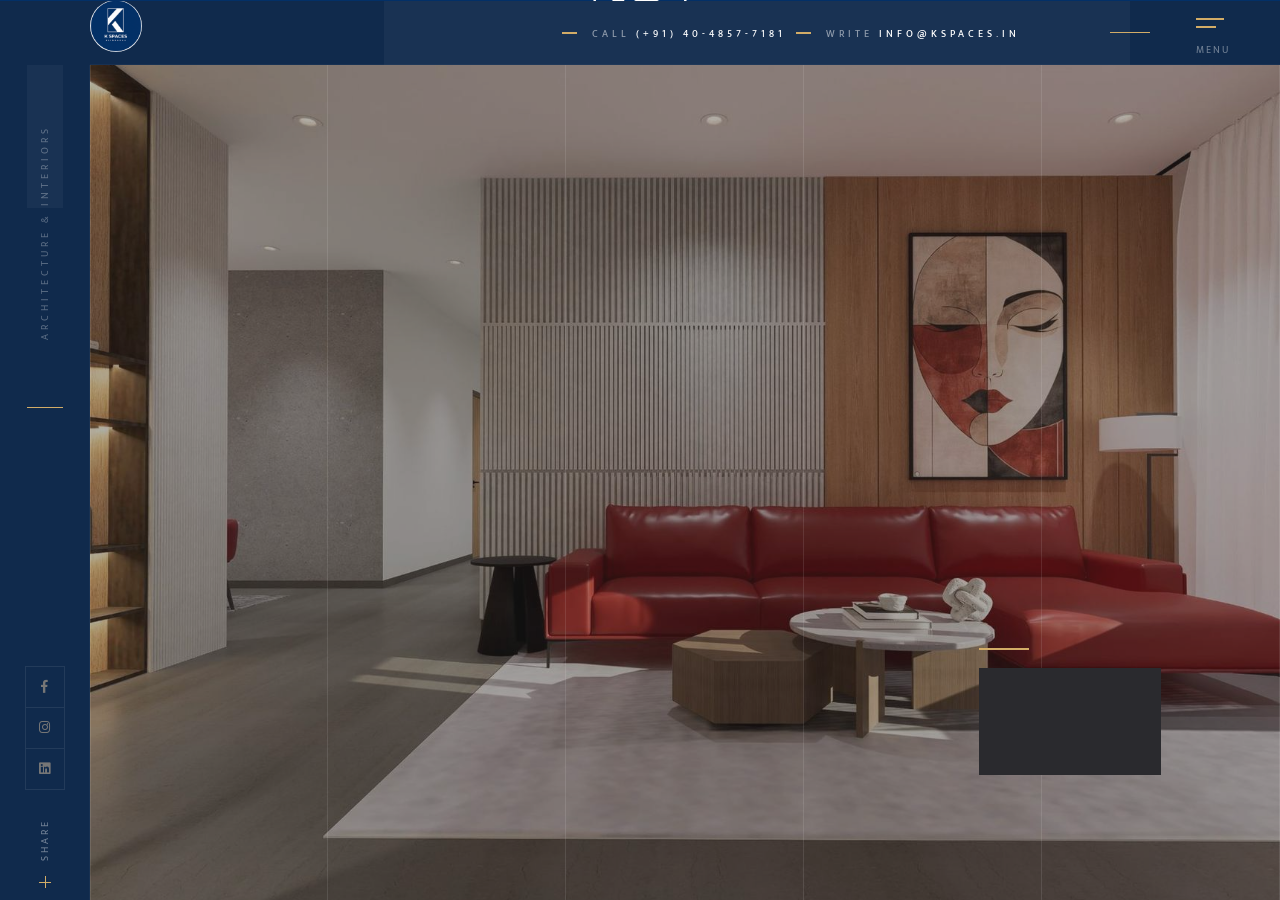
==== commit 4b99e595: "optimize images, fix loader, phones, map, portfolio" ====
--- a/index.html
+++ b/index.html
@@ -30,27 +30,38 @@
         <!--Loader -->
         <div class="loader2" id="kspaces-loader">
             <div class="ks-loader-center">
-                <img class="ks-logo" src="images/loader-logo.png" alt="K Spaces">
+                <svg class="ks-k-svg" xmlns="http://www.w3.org/2000/svg" viewBox="0 0 130 130">
+                    <rect class="ks-box" x="19" y="19" width="92" height="92"
+                          fill="none" stroke="#ffffff" stroke-width="2.5"
+                          stroke-dasharray="368" stroke-dashoffset="368"/>
+                    <line class="ks-v" x1="43" y1="31" x2="43" y2="99"
+                          stroke="#ffffff" stroke-width="12" stroke-linecap="round"
+                          stroke-dasharray="68" stroke-dashoffset="68"/>
+                    <line class="ks-a1" x1="43" y1="65" x2="101" y2="31"
+                          stroke="#ffffff" stroke-width="12" stroke-linecap="round"
+                          stroke-dasharray="68" stroke-dashoffset="68"/>
+                    <line class="ks-a2" x1="43" y1="65" x2="101" y2="99"
+                          stroke="#ffffff" stroke-width="12" stroke-linecap="round"
+                          stroke-dasharray="68" stroke-dashoffset="68"/>
+                </svg>
+                <div class="ks-label-text">K&nbsp;SPACES</div>
             </div>
         </div>
         <style>
         #kspaces-loader{background:#033067;display:flex;align-items:center;justify-content:center;}
         .ks-loader-center{text-align:center;}
-        .ks-logo{
-            width:210px;height:auto;display:block;margin:0 auto;
-            opacity:0;transform:scale(.86);
-            animation:ksLogoIn 1s cubic-bezier(.2,.7,.2,1) forwards, ksPulse 2.4s ease-in-out 1s infinite;
+        .ks-k-svg{width:128px;height:128px;display:block;margin:0 auto 18px;overflow:visible;}
+        .ks-box{animation:ksDraw .5s ease forwards;}
+        .ks-v {animation:ksDraw .4s ease .3s forwards;}
+        .ks-a1{animation:ksDraw .4s ease .65s forwards;}
+        .ks-a2{animation:ksDraw .4s ease .85s forwards;}
+        @keyframes ksDraw{to{stroke-dashoffset:0;}}
+        .ks-label-text{
+            color:rgba(255,255,255,.9);font-size:12px;letter-spacing:9px;
+            font-family:'Raleway',Arial,sans-serif;text-transform:uppercase;
+            opacity:0;animation:ksFade .5s ease 1.15s forwards;
         }
-        @keyframes ksLogoIn{
-            0%{opacity:0;transform:scale(.86);}
-            65%{opacity:1;transform:scale(1.03);}
-            100%{opacity:1;transform:scale(1);}
-        }
-        @keyframes ksPulse{
-            0%,100%{transform:scale(1);}
-            50%{transform:scale(1.035);}
-        }
-        @media(max-width:600px){ .ks-logo{ width:160px; } }
+        @keyframes ksFade{from{opacity:0;letter-spacing:14px;}to{opacity:.9;letter-spacing:9px;}}
         </style>
         <!-- loader end  -->
         <!-- main start  -->
@@ -73,8 +84,8 @@
                 <!--  navigation --> 
                 <div class="header-contacts">
                     <ul>
-                        <li><span> Call </span> <a href="tel:+4(897)56412322">(+91)40-4857-7181</a></li>
-                        <li><span> Write </span> <a href="mailto:info@kspaces.in">INFO@KSPACES.IN</a></li>
+                        <li><span> Call </span> <a href="tel:+914048577181">(+91) 40-4857-7181</a></li>
+                        <li><span> Write </span> <a href="mailto:info@kspaces.in">info@kspaces.in</a></li>
                     </ul>
                 </div>
                 <!-- navigation  end -->            
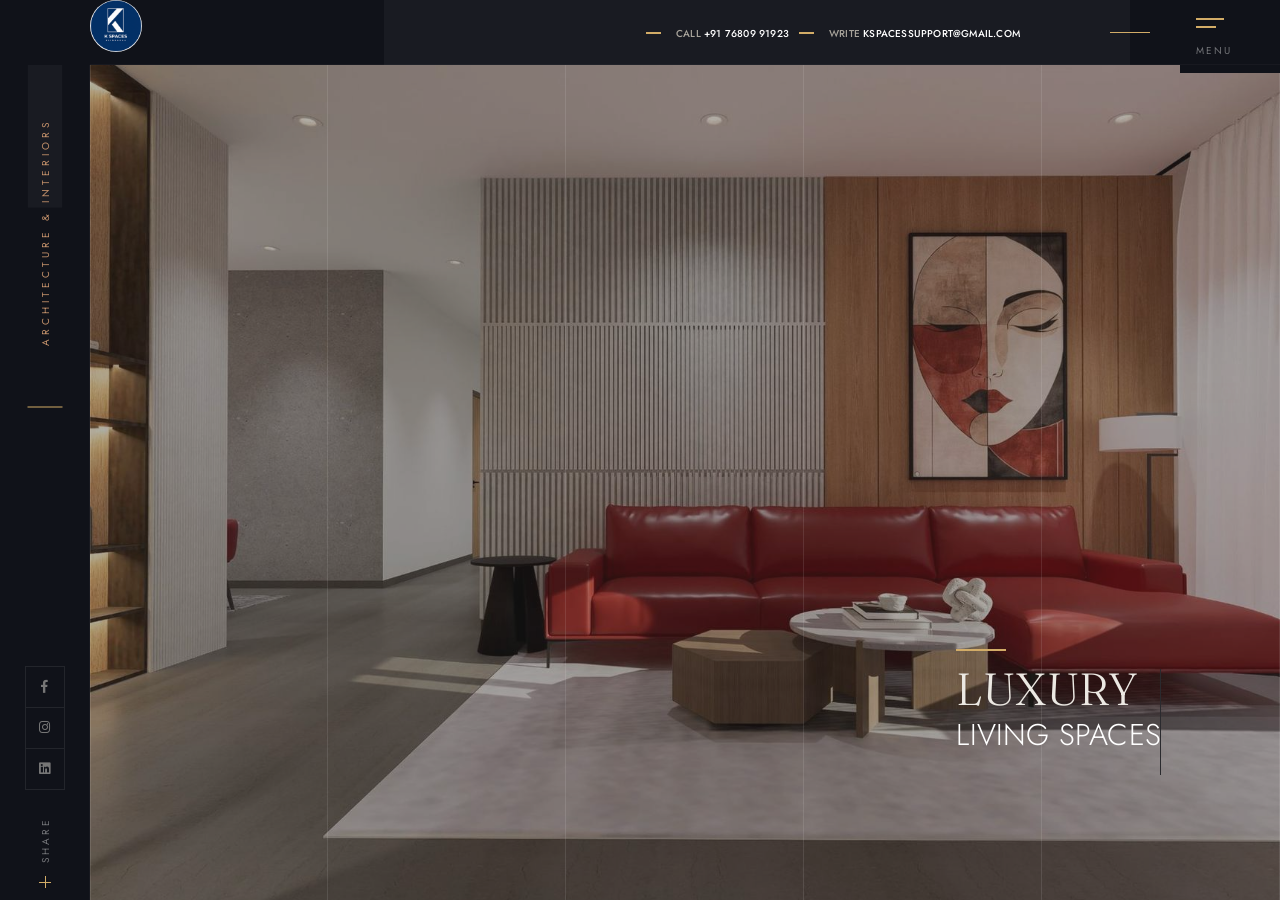
==== commit 55620624: "architectural redesign" ====
--- a/index.html
+++ b/index.html
@@ -1,6 +1,9 @@
 <!DOCTYPE HTML>
 <html lang="en">
     <head>
+        <link rel="preconnect" href="https://fonts.googleapis.com">
+        <link rel="preconnect" href="https://fonts.gstatic.com" crossorigin>
+        <link href="https://fonts.googleapis.com/css2?family=Fraunces:ital,opsz,wght@0,9..144,300;0,9..144,400;0,9..144,500;1,9..144,400&family=Jost:wght@200;300;400;500;600&display=swap" rel="stylesheet">
         <!--=============== basic  ===============-->
         <meta charset="UTF-8">
         <title>K Spaces | Architecture & Interiors</title>
@@ -84,8 +87,8 @@
                 <!--  navigation --> 
                 <div class="header-contacts">
                     <ul>
-                        <li><span> Call </span> <a href="tel:+914048577181">(+91) 40-4857-7181</a></li>
-                        <li><span> Write </span> <a href="mailto:info@kspaces.in">info@kspaces.in</a></li>
+                        <li><span> Call </span> <a href="tel:+917680991923">+91 76809 91923</a></li>
+                        <li><span> Write </span> <a href="mailto:kspacessupport@gmail.com">kspacessupport@gmail.com</a></li>
                     </ul>
                 </div>
                 <!-- navigation  end -->            
--- a/css/color.css
+++ b/css/color.css
@@ -22,3 +22,97 @@
     object-fit: cover;
 }
 @media (max-width: 1024px){ .header-logo img { height: 44px; width: 44px; } }
+
+/* ============================================================
+   K SPACES — ARCHITECTURAL DARK THEME (overrides)
+   ============================================================ */
+:root{
+  --ks-bg:#15161b;          /* warm near-black */
+  --ks-surface:#1d1f26;
+  --ks-surface2:#23262f;
+  --ks-header:#101219;
+  --ks-text:#ece9e3;        /* warm off-white */
+  --ks-muted:#a8a49b;
+  --ks-accent:#c2906a;      /* soft terracotta / brass */
+  --ks-accent2:#dcb588;
+  --ks-line:rgba(255,255,255,.10);
+  --ks-radius:18px;
+}
+
+/* ---------- Typography ---------- */
+body, p, a, li, span, label, input, textarea, button, select,
+.custom-form input, .text, .breadcrumbs, .nav-holder nav a,
+.grid-det_link, .horizonral-subtitle, .section-title_category, .pr-list{
+  font-family:'Jost', -apple-system, "Helvetica Neue", Arial, sans-serif !important;
+  letter-spacing:.2px;
+}
+h1,h2,h3,h4,h5,h6,
+.section-title h2,.hero-title h2,.hero-wrap .section-title h2,
+.column-wrap .section-title h2,.pr-subtitle,.pr-title,
+.testi-item p,.error-wrap h2,.list-single-main-item-title h3{
+  font-family:'Fraunces', Georgia, "Times New Roman", serif !important;
+  font-weight:300 !important;
+  letter-spacing:.4px;
+}
+h1, .hero-title h2{ font-weight:300 !important; }
+
+/* ---------- Dark base ---------- */
+html, body{ background:var(--ks-bg) !important; color:var(--ks-text) !important; }
+section, .content, #wrapper, .column-wrap, .breadcrumbs,
+.section.parallax-section, .single-page-decor, .main-register-wrap{
+  background-color:var(--ks-bg) !important;
+}
+p, li, .text p, .pr-list li, address, .contact-details li, .dn-counter{ color:var(--ks-muted) !important; }
+h1,h2,h3,h4,h5,h6, strong{ color:var(--ks-text) !important; }
+a{ color:var(--ks-text); }
+a:hover{ color:var(--ks-accent) !important; }
+.horizonral-subtitle span, .section-number, .breadcrumbs a:hover{ color:var(--ks-accent) !important; }
+
+/* header / left rail / footer */
+.main-header, .left-panel, .footer, footer, .nav-holder, .nav-inner,
+.main-menu, .nav-button-wrap{ background:var(--ks-header) !important; }
+.footer, footer, .height-emulator{ background:var(--ks-header) !important; }
+
+/* surfaces / cards */
+.accordion-inner, .team-box, .testi-item, .pr-list.dark-bg,
+.custom-form .selectbox, .list-single-main-item, .contacts-info{
+  background:var(--ks-surface) !important; color:var(--ks-text) !important;
+  border-radius:var(--ks-radius); border:1px solid var(--ks-line);
+}
+
+/* forms */
+.custom-form textarea, .custom-form input[type="text"],
+.custom-form input[type=email], .custom-form input, .error-wrap form input{
+  background:var(--ks-surface) !important; color:var(--ks-text) !important;
+  border:1px solid var(--ks-line) !important; border-radius:12px !important;
+}
+.custom-form label{ color:var(--ks-muted) !important; }
+::placeholder{ color:#7d7a73 !important; }
+
+/* ---------- Soft corners (de-box) ---------- */
+.gallery-item, .grid-item-holder, .grid-item-holder img,
+.team-box, .team-box img, .testi-item, .respimg, img.respimg,
+.box-item img, .single-slider img, .list-single-main-media img,
+.blog-media img, .map, iframe.map{
+  border-radius:var(--ks-radius) !important;
+}
+.gallery-item, .grid-item-holder{ overflow:hidden; }
+.map, iframe.map{ overflow:hidden; }
+
+/* buttons — soft + accent */
+.btn, button.btn, a.btn, input[type="submit"], .grid-det_link,
+.start-btn, .more-btn, .nav-button{ border-radius:40px !important; }
+.btn, input[type=submit]{
+  background:var(--ks-accent) !important; color:#15161b !important;
+  border:none !important; letter-spacing:1px;
+}
+.btn:hover, input[type=submit]:hover{ background:var(--ks-accent2) !important; color:#15161b !important; }
+
+/* accents & misc */
+.pr-bg, .section-title:before, .horizonral-subtitle strong{ color:var(--ks-accent) !important; }
+.swiper-pagination-bullet-active, .hero-slider-wrap_pagination .swiper-pagination-bullet-active{ background:var(--ks-accent) !important; }
+::selection{ background:var(--ks-accent); color:#15161b; }
+hr, .fl-wrap hr{ border-color:var(--ks-line) !important; }
+
+/* keep header logo as the round brand badge */
+.header-logo img{ height:52px; width:52px; border-radius:50%; object-fit:cover; }
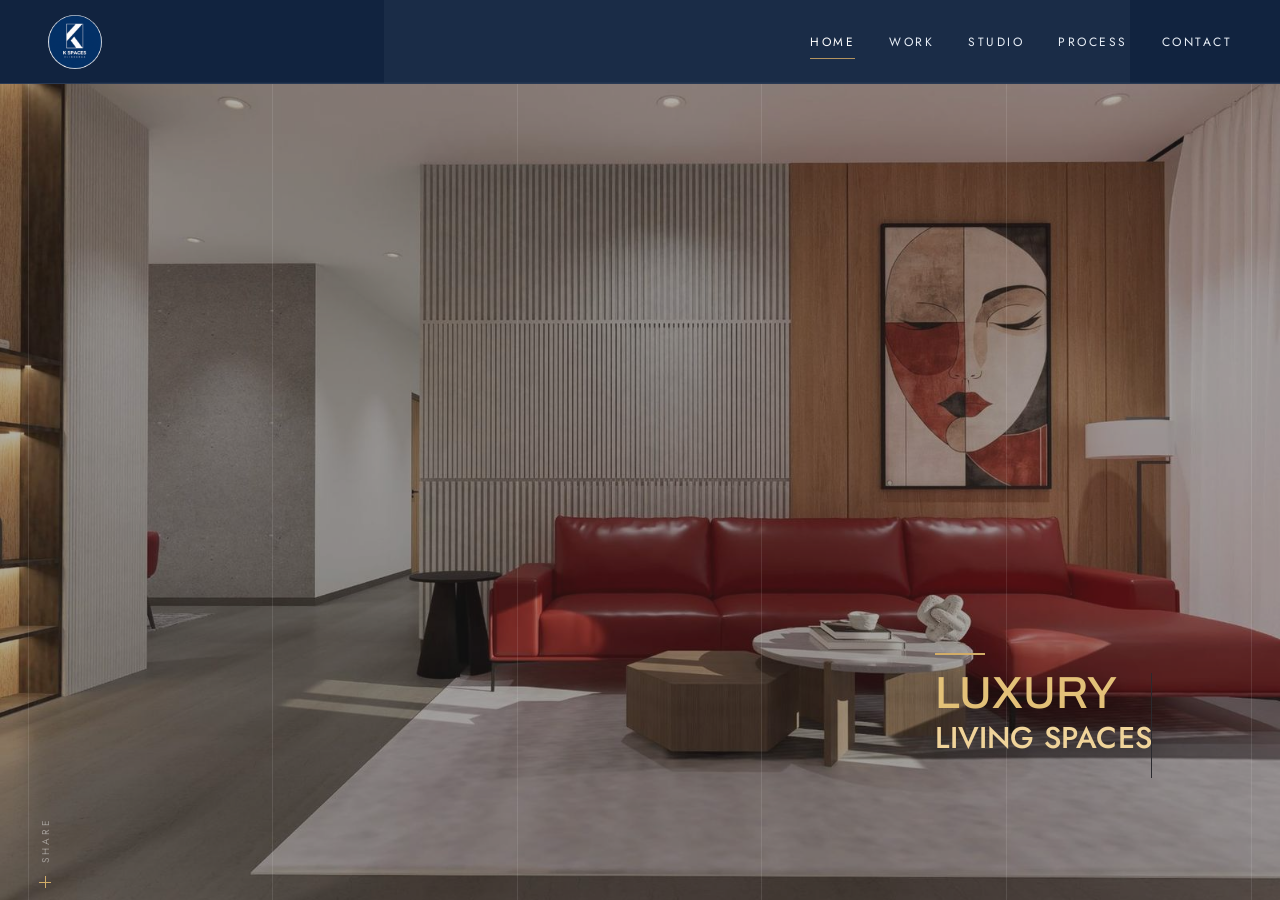
==== commit 51356535: "remove phone from nav" ====
--- a/index.html
+++ b/index.html
@@ -3,7 +3,7 @@
     <head>
         <link rel="preconnect" href="https://fonts.googleapis.com">
         <link rel="preconnect" href="https://fonts.gstatic.com" crossorigin>
-        <link href="https://fonts.googleapis.com/css2?family=Fraunces:ital,opsz,wght@0,9..144,300;0,9..144,400;0,9..144,500;1,9..144,400&family=Jost:wght@200;300;400;500;600&display=swap" rel="stylesheet">
+        <link href="https://fonts.googleapis.com/css2?family=Archivo:wght@400;500;600;700&family=Jost:wght@200;300;400;500;600&display=swap" rel="stylesheet">
         <!--=============== basic  ===============-->
         <meta charset="UTF-8">
         <title>K Spaces | Architecture & Interiors</title>
@@ -71,7 +71,14 @@
         <div id="main">
             <!-- header start  -->
             <header class="main-header">
-                <a href="index.html" class="header-logo ajax"><img src="images/kspaces-badge.png" alt=""> </a>
+                <a href="index.html" class="header-logo"><img src="images/kspaces-badge.png" alt=""> </a>
+                <nav class="ks-topnav">
+                    <a href="index.html" class="ks-active">Home</a>
+                    <a href="portfolio.html" class="">Work</a>
+                    <a href="about.html" class="">Studio</a>
+                    <a href="process.html" class="">Process</a>
+                    <a href="contacts.html" class="">Contact</a>
+                </nav>
                 <!-- sidebar-button --> 
                 <!-- nav-button-wrap-->
                 <div class="nav-button-wrap">
@@ -132,14 +139,14 @@
                                         <a href="index.html" class="act-link">Home</a>
                                         <!--level 2 -->
                                         <!-- <ul>
-                                            <li><a href="index.html" class="ajax act-link">Half Slider</a></li>
-                                            <li><a href="index2.html" class="ajax">Multi Slideshow</a></li>
-											<li><a href="index8.html" class="ajax">Carousel</a></li>
-                                            <li><a href="index3.html" class="ajax">Impulse Image</a></li>
-                                            <li><a href="index4.html" class="ajax">Fullscreen  Image</a></li>
-                                            <li><a href="index5.html" class="ajax">Fullscreen  Slider</a></li>
-                                            <li><a href="index6.html" class="ajax">Fullscreen  Slideshow</a></li>
-                                            <li><a href="index7.html" class="ajax">Video</a></li>
+                                            <li><a href="index.html" class="act-link">Half Slider</a></li>
+                                            <li><a href="index2.html" class="">Multi Slideshow</a></li>
+											<li><a href="index8.html" class="">Carousel</a></li>
+                                            <li><a href="index3.html" class="">Impulse Image</a></li>
+                                            <li><a href="index4.html" class="">Fullscreen  Image</a></li>
+                                            <li><a href="index5.html" class="">Fullscreen  Slider</a></li>
+                                            <li><a href="index6.html" class="">Fullscreen  Slideshow</a></li>
+                                            <li><a href="index7.html" class="">Video</a></li>
                                         </ul> -->
                                         <!-- level 2 end -->
                                     </li>
@@ -147,15 +154,15 @@
                                         <a href="about.html">About Us</a>
                                         <!--level 2 -->
                                          <ul>
-											<li><a href="about.html" class="ajax">Overview</a></li>
-                                            <li><a href="team.html" class="ajax">Team</a></li>
-                                            <!--<li><a href="about-personal.html" class="ajax">About Personal</a></li>-->
+											<li><a href="about.html" class="">Overview</a></li>
+                                            <li></li>
+                                            <!--<li><a href="about-personal.html" class="">About Personal</a></li>-->
                                         </ul>
                                         <!--level 2 end -->
                                     </li>
                                     <li><a href="portfolio.html" >Portfolio</a></li>
-                                    <li><a href="process.html" class="ajax">Process</a></li>
-                                    <li><a href="contacts.html" class="ajax">Contacts</a></li>
+                                    <li><a href="process.html" class="">Process</a></li>
+                                    <li><a href="contacts.html" class="">Contacts</a></li>
                                     
                                 </ul>
                             </nav>
@@ -189,7 +196,7 @@
                         </div>
                         <!-- option-panel-->  
                         <div class="option-panel bot-element">
-                            <a href="about.html" class="ajax start-btn color-bg"> Start explore <i class="fal fa-long-arrow-right"></i></a>
+                            <a href="about.html" class="start-btn color-bg"> Start explore <i class="fal fa-long-arrow-right"></i></a>
                             <div class="swiper-counter">
                                 <div id="current">01</div>
                                 <div id="total"></div>
--- a/css/color.css
+++ b/css/color.css
@@ -13,106 +13,157 @@
 .horizonral-subtitle span , .tabs-menu li.backLava{
 	border-color:#d2ac67;
 }
-/* ===== K Spaces brand overrides ===== */
-.header-logo { top: 0; }
-.header-logo img {
-    height: 52px;
-    width: 52px;
-    border-radius: 50%;
-    object-fit: cover;
-}
-@media (max-width: 1024px){ .header-logo img { height: 44px; width: 44px; } }
 
 /* ============================================================
-   K SPACES — ARCHITECTURAL DARK THEME (overrides)
+   K SPACES — Architectural theme (light) + creative header
    ============================================================ */
 :root{
-  --ks-bg:#15161b;          /* warm near-black */
-  --ks-surface:#1d1f26;
-  --ks-surface2:#23262f;
-  --ks-header:#101219;
-  --ks-text:#ece9e3;        /* warm off-white */
-  --ks-muted:#a8a49b;
-  --ks-accent:#c2906a;      /* soft terracotta / brass */
-  --ks-accent2:#dcb588;
-  --ks-line:rgba(255,255,255,.10);
-  --ks-radius:18px;
+  --ks-bg:#f7f5f1;        /* warm architectural white */
+  --ks-ink:#1f2024;       /* near-black text */
+  --ks-muted:#6f6e69;
+  --ks-navy:#11233f;      /* deep navy: header / footer / buttons */
+  --ks-accent:#b3935f;    /* restrained warm sand (hover accents only) */
+  --ks-line:rgba(20,20,25,.10);
+  --ks-radius:16px;
 }
 
-/* ---------- Typography ---------- */
-body, p, a, li, span, label, input, textarea, button, select,
-.custom-form input, .text, .breadcrumbs, .nav-holder nav a,
-.grid-det_link, .horizonral-subtitle, .section-title_category, .pr-list{
-  font-family:'Jost', -apple-system, "Helvetica Neue", Arial, sans-serif !important;
-  letter-spacing:.2px;
+/* ---------- Fonts ---------- */
+body,p,a,li,span,label,input,textarea,button,select,.custom-form input,.text,
+.breadcrumbs,.nav-holder nav a,.grid-det_link,.horizonral-subtitle,.section-title_category{
+  font-family:'Jost',-apple-system,"Helvetica Neue",Arial,sans-serif !important; letter-spacing:.2px;
 }
-h1,h2,h3,h4,h5,h6,
-.section-title h2,.hero-title h2,.hero-wrap .section-title h2,
-.column-wrap .section-title h2,.pr-subtitle,.pr-title,
-.testi-item p,.error-wrap h2,.list-single-main-item-title h3{
-  font-family:'Fraunces', Georgia, "Times New Roman", serif !important;
-  font-weight:300 !important;
-  letter-spacing:.4px;
+h1,h2,h3,h4,h5,h6,.section-title h2,.hero-title h2,.column-wrap .section-title h2,
+.pr-subtitle,.pr-title,.testi-item p{
+  font-family:'Archivo',-apple-system,"Helvetica Neue",Arial,sans-serif !important;
+  font-weight:500 !important; letter-spacing:.2px;
 }
-h1, .hero-title h2{ font-weight:300 !important; }
+.section-title h2, .hero-title h2{ font-weight:600 !important; }
 
-/* ---------- Dark base ---------- */
-html, body{ background:var(--ks-bg) !important; color:var(--ks-text) !important; }
-section, .content, #wrapper, .column-wrap, .breadcrumbs,
-.section.parallax-section, .single-page-decor, .main-register-wrap{
-  background-color:var(--ks-bg) !important;
+/* ---------- Light palette ---------- */
+html,body{ background:var(--ks-bg) !important; color:var(--ks-ink) !important; }
+#wrapper{ background:var(--ks-bg) !important; left:0 !important; top:84px !important; }
+section,.content,.column-wrap,.breadcrumbs,.section.parallax-section{ background-color:var(--ks-bg) !important; }
+p,li,.text p{ color:var(--ks-muted) !important; }
+h1,h2,h3,h4,h5,h6,strong{ color:var(--ks-ink) !important; }
+a{ color:var(--ks-ink); } a:hover{ color:var(--ks-navy) !important; }
+
+/* footer deep navy */
+.footer,footer,.height-emulator{ background:var(--ks-navy) !important; }
+.footer h3,.footer a{ color:#eef1f6 !important; }
+.footer p,.footer li,.footer span{ color:#a9b3c3 !important; }
+
+/* surfaces / forms */
+.team-box,.testi-item,.accordion-inner,.list-single-main-item,.contacts-info{
+  background:#fff !important; border:1px solid var(--ks-line); border-radius:var(--ks-radius);
 }
-p, li, .text p, .pr-list li, address, .contact-details li, .dn-counter{ color:var(--ks-muted) !important; }
-h1,h2,h3,h4,h5,h6, strong{ color:var(--ks-text) !important; }
-a{ color:var(--ks-text); }
-a:hover{ color:var(--ks-accent) !important; }
-.horizonral-subtitle span, .section-number, .breadcrumbs a:hover{ color:var(--ks-accent) !important; }
-
-/* header / left rail / footer */
-.main-header, .left-panel, .footer, footer, .nav-holder, .nav-inner,
-.main-menu, .nav-button-wrap{ background:var(--ks-header) !important; }
-.footer, footer, .height-emulator{ background:var(--ks-header) !important; }
-
-/* surfaces / cards */
-.accordion-inner, .team-box, .testi-item, .pr-list.dark-bg,
-.custom-form .selectbox, .list-single-main-item, .contacts-info{
-  background:var(--ks-surface) !important; color:var(--ks-text) !important;
-  border-radius:var(--ks-radius); border:1px solid var(--ks-line);
+.custom-form textarea,.custom-form input[type="text"],.custom-form input[type=email],.custom-form input{
+  background:#fff !important; color:var(--ks-ink) !important; border:1px solid var(--ks-line) !important; border-radius:12px !important;
 }
 
-/* forms */
-.custom-form textarea, .custom-form input[type="text"],
-.custom-form input[type=email], .custom-form input, .error-wrap form input{
-  background:var(--ks-surface) !important; color:var(--ks-text) !important;
-  border:1px solid var(--ks-line) !important; border-radius:12px !important;
-}
-.custom-form label{ color:var(--ks-muted) !important; }
-::placeholder{ color:#7d7a73 !important; }
-
-/* ---------- Soft corners (de-box) ---------- */
-.gallery-item, .grid-item-holder, .grid-item-holder img,
-.team-box, .team-box img, .testi-item, .respimg, img.respimg,
-.box-item img, .single-slider img, .list-single-main-media img,
-.blog-media img, .map, iframe.map{
+/* ---------- de-box: soft corners ---------- */
+.gallery-item,.grid-item-holder,.grid-item-holder img,.team-box img,.respimg,img.respimg,
+.box-item img,.single-slider img,.list-single-main-media img,.blog-media img,.map,iframe.map{
   border-radius:var(--ks-radius) !important;
 }
-.gallery-item, .grid-item-holder{ overflow:hidden; }
-.map, iframe.map{ overflow:hidden; }
+.gallery-item,.grid-item-holder,.map,iframe.map{ overflow:hidden; }
 
-/* buttons — soft + accent */
-.btn, button.btn, a.btn, input[type="submit"], .grid-det_link,
-.start-btn, .more-btn, .nav-button{ border-radius:40px !important; }
-.btn, input[type=submit]{
-  background:var(--ks-accent) !important; color:#15161b !important;
-  border:none !important; letter-spacing:1px;
+/* buttons */
+.btn,a.btn,input[type=submit],.grid-det_link{ border-radius:40px !important; }
+.btn,input[type=submit]{ background:var(--ks-navy) !important; color:#fff !important; border:none !important; letter-spacing:1px; }
+.btn:hover{ background:#1c3a63 !important; }
+::selection{ background:var(--ks-navy); color:#fff; }
+
+/* ===================== CREATIVE HEADER ===================== */
+.left-panel{ display:none !important; }              /* remove bstudio vertical rail */
+.main-header{
+  left:0 !important; height:84px !important; background:#11233f !important;  /* one colour, deeper elegant navy */
+  padding:0 48px !important; display:flex !important; align-items:center; justify-content:space-between;
+  border-bottom:1px solid rgba(255,255,255,.10);
 }
-.btn:hover, input[type=submit]:hover{ background:var(--ks-accent2) !important; color:#15161b !important; }
+.header-logo{ float:none !important; top:0 !important; display:flex; align-items:center; }
+.header-logo img{ height:54px !important; width:54px !important; border-radius:50% !important; object-fit:cover; box-shadow:none !important; }
 
-/* accents & misc */
-.pr-bg, .section-title:before, .horizonral-subtitle strong{ color:var(--ks-accent) !important; }
-.swiper-pagination-bullet-active, .hero-slider-wrap_pagination .swiper-pagination-bullet-active{ background:var(--ks-accent) !important; }
-::selection{ background:var(--ks-accent); color:#15161b; }
-hr, .fl-wrap hr{ border-color:var(--ks-line) !important; }
+.ks-topnav{ display:flex; align-items:center; margin-left:auto; }
+.ks-topnav a{
+  position:relative; color:#eaf0f8 !important; text-transform:uppercase; text-decoration:none;
+  font-family:'Jost',sans-serif !important; font-size:12px; letter-spacing:2.5px; font-weight:400; padding:8px 0; margin-left:34px;
+}
+.ks-headcall{
+  display:inline-flex; align-items:center; gap:8px; margin-left:36px; padding:8px 18px;
+  border:1px solid rgba(255,255,255,.28); border-radius:40px; color:#eaf0f8 !important;
+  font-family:'Jost',sans-serif !important; font-size:12.5px; letter-spacing:.5px; white-space:nowrap;
+  text-decoration:none; transition:background .3s ease,border-color .3s ease,color .3s ease;
+}
+.ks-headcall i{ font-size:12px; opacity:.85; }
+.ks-headcall:hover{ background:#fff; border-color:#fff; color:var(--ks-navy) !important; }
+.ks-topnav a:after{ content:""; position:absolute; left:0; bottom:0; height:1px; width:0; background:var(--ks-accent); transition:width .35s ease; }
+.ks-topnav a:hover,.ks-topnav a.ks-active{ color:#fff !important; }
+.ks-topnav a:hover:after,.ks-topnav a.ks-active:after{ width:100%; }
 
-/* keep header logo as the round brand badge */
-.header-logo img{ height:52px; width:52px; border-radius:50%; object-fit:cover; }
+.nav-button-wrap,.header-contacts{ display:none !important; }   /* hide old menu btn + contacts on desktop */
+
+@media (max-width:1024px){
+  .main-header{ height:64px !important; padding:0 18px !important; }
+  #wrapper{ top:64px !important; }
+  .ks-topnav, .ks-headcall{ display:none !important; }
+  .nav-button-wrap{ display:block !important; }
+}
+
+/* homepage hero text — warm yellow over the photos */
+.half-hero-wrap h1, .hero-slider .half-hero-wrap h1{ color:#e3c178 !important; text-shadow:0 2px 24px rgba(0,0,0,.55); }
+.half-hero-wrap h1 span{ color:#f0d49a !important; }
+
+/* ---------- layout safety (full-width with new header) ---------- */
+body{ margin-left:0 !important; }
+
+/* ---------- user-friendly floating actions ---------- */
+.ks-fab{ position:fixed; right:20px; bottom:22px; z-index:140; display:flex; flex-direction:column; gap:12px; }
+.ks-fab-btn{
+  width:52px; height:52px; border-radius:50%; display:flex; align-items:center; justify-content:center;
+  color:#fff !important; font-size:21px; border:none; cursor:pointer; text-decoration:none;
+  box-shadow:0 8px 22px rgba(0,0,0,.22); transition:transform .25s ease, opacity .25s ease;
+}
+.ks-fab-btn:hover{ transform:translateY(-3px); color:#fff !important; }
+.ks-wa{ background:#25d366; }
+.ks-call{ background:var(--ks-navy); }
+.ks-top{ background:var(--ks-accent); opacity:0; pointer-events:none; }
+.ks-top.show{ opacity:1; pointer-events:auto; }
+@media (max-width:600px){ .ks-fab{ right:14px; bottom:16px; gap:10px; } .ks-fab-btn{ width:48px; height:48px; font-size:19px; } }
+
+/* ---------- Team section (in Studio) ---------- */
+.ks-team-grid{ display:flex !important; flex-wrap:wrap; gap:30px 18px; margin-top:24px; }
+.ks-tm{ width:calc(33.333% - 12px); text-align:center; }
+.ks-tm-av{
+  width:84px; height:84px; border-radius:50%; margin:0 auto 14px; display:flex; align-items:center; justify-content:center;
+  background:var(--ks-navy); color:#d8b88a; font-family:'Archivo',sans-serif; font-size:24px; font-weight:600; letter-spacing:1px;
+  box-shadow:0 10px 24px rgba(17,35,63,.16);
+}
+.ks-tm-name{ font-family:'Archivo',sans-serif; font-weight:600; font-size:16px; color:var(--ks-ink) !important; }
+.ks-tm-role{ font-family:'Jost',sans-serif; font-size:12.5px; color:var(--ks-muted) !important; letter-spacing:.4px; margin-top:4px; }
+@media (max-width:1100px){ .ks-tm{ width:calc(50% - 9px); } }
+@media (max-width:600px){ .ks-tm{ width:100%; } }
+.ks-tm{ width:calc(33.333% - 20px); text-align:center; }
+.ks-tm-av{
+  width:104px; height:104px; border-radius:50%; margin:0 auto 16px; display:flex; align-items:center; justify-content:center;
+  background:var(--ks-navy); color:var(--ks-accent); font-family:'Archivo',sans-serif; font-size:30px; font-weight:600; letter-spacing:1px;
+  box-shadow:0 10px 26px rgba(17,35,63,.18);
+}
+.ks-tm-name{ font-family:'Archivo',sans-serif; font-weight:600; font-size:18px; color:var(--ks-ink); }
+.ks-tm-role{ font-family:'Jost',sans-serif; font-size:13px; color:var(--ks-muted); letter-spacing:.5px; margin-top:5px; }
+@media (max-width:700px){ .ks-tm{ width:calc(50% - 15px); } .ks-team-wrap{ padding:0 20px; } .ks-team-title{ font-size:30px; } }
+
+/* ---------- Compact footer (was 290px of padding) ---------- */
+.footer-inner{ padding:54px 0 44px !important; }
+.subfooter{ height:auto !important; padding:18px 0 !important; }
+.footer-box{ margin-top:22px !important; }
+.footer-header{ margin-bottom:6px !important; }
+
+/* ---------- remove brown/gold accents in footer ---------- */
+.footer-header span{ color:#9fb0c6 !important; }
+.footer-contacts li a:hover, .footer a:hover{ color:#ffffff !important; }
+.subcribe-form .subscribe-button i{ color:#9fb0c6 !important; }
+
+/* ---------- footer consistency ---------- */
+.main-footer{ left:0 !important; }                 /* align footer full-width (rail removed) */
+.subfooter{ background:var(--ks-navy) !important; } /* match footer navy */
+.footer-logo img{ height:52px; width:52px; border-radius:50%; object-fit:cover; }
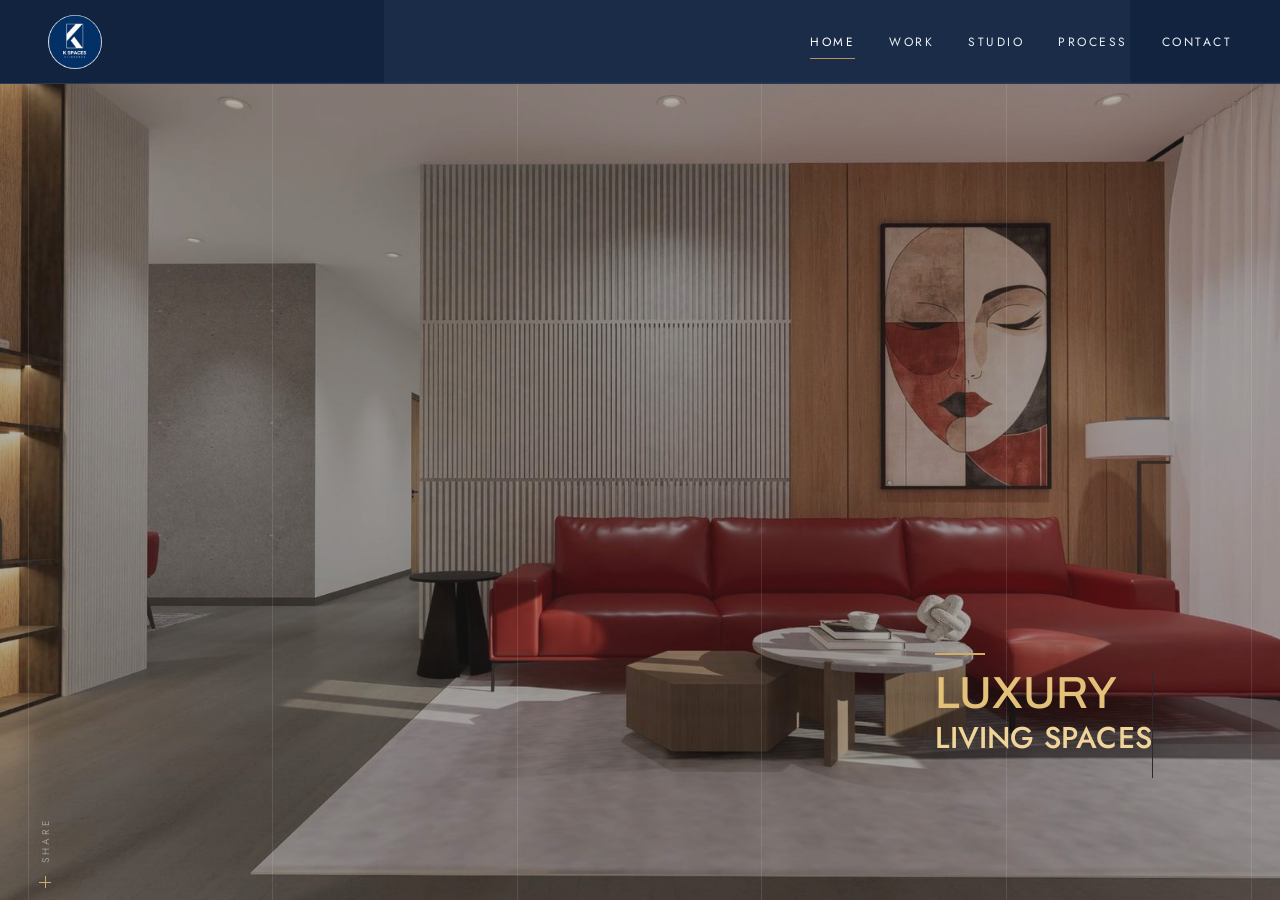
==== commit 02164b0d: "faster animations v2" ====
--- a/index.html
+++ b/index.html
@@ -33,38 +33,31 @@
         <!--Loader -->
         <div class="loader2" id="kspaces-loader">
             <div class="ks-loader-center">
-                <svg class="ks-k-svg" xmlns="http://www.w3.org/2000/svg" viewBox="0 0 130 130">
-                    <rect class="ks-box" x="19" y="19" width="92" height="92"
-                          fill="none" stroke="#ffffff" stroke-width="2.5"
-                          stroke-dasharray="368" stroke-dashoffset="368"/>
-                    <line class="ks-v" x1="43" y1="31" x2="43" y2="99"
-                          stroke="#ffffff" stroke-width="12" stroke-linecap="round"
-                          stroke-dasharray="68" stroke-dashoffset="68"/>
-                    <line class="ks-a1" x1="43" y1="65" x2="101" y2="31"
-                          stroke="#ffffff" stroke-width="12" stroke-linecap="round"
-                          stroke-dasharray="68" stroke-dashoffset="68"/>
-                    <line class="ks-a2" x1="43" y1="65" x2="101" y2="99"
-                          stroke="#ffffff" stroke-width="12" stroke-linecap="round"
-                          stroke-dasharray="68" stroke-dashoffset="68"/>
+                <svg class="ks-bp" viewBox="0 0 240 170" xmlns="http://www.w3.org/2000/svg" aria-label="K Spaces">
+                    <path class="ks-ln ks-house" d="M38,92 L120,40 L202,92 M62,92 L62,146 L178,146 L178,92"/>
+                    <path class="ks-ln ks-door" d="M104,146 L104,110 L136,110 L136,146"/>
+                    <path class="ks-ln ks-win" d="M74,104 L92,104 L92,122 L74,122 Z"/>
                 </svg>
-                <div class="ks-label-text">K&nbsp;SPACES</div>
+                <div class="ks-word">K&nbsp;&nbsp;S P A C E S</div>
             </div>
         </div>
         <style>
         #kspaces-loader{background:#033067;display:flex;align-items:center;justify-content:center;}
-        .ks-loader-center{text-align:center;}
-        .ks-k-svg{width:128px;height:128px;display:block;margin:0 auto 18px;overflow:visible;}
-        .ks-box{animation:ksDraw .5s ease forwards;}
-        .ks-v {animation:ksDraw .4s ease .3s forwards;}
-        .ks-a1{animation:ksDraw .4s ease .65s forwards;}
-        .ks-a2{animation:ksDraw .4s ease .85s forwards;}
-        @keyframes ksDraw{to{stroke-dashoffset:0;}}
-        .ks-label-text{
-            color:rgba(255,255,255,.9);font-size:12px;letter-spacing:9px;
-            font-family:'Raleway',Arial,sans-serif;text-transform:uppercase;
-            opacity:0;animation:ksFade .5s ease 1.15s forwards;
-        }
-        @keyframes ksFade{from{opacity:0;letter-spacing:14px;}to{opacity:.9;letter-spacing:9px;}}
+        .ks-loader-center{display:flex;flex-direction:column;align-items:center;gap:26px;}
+        .ks-bp{width:220px;max-width:64vw;height:auto;overflow:visible;}
+        .ks-ln{fill:none;stroke:#e7c882;stroke-width:2.4;stroke-linecap:round;stroke-linejoin:round;will-change:stroke-dashoffset;}
+        .ks-house{stroke-dasharray:540;stroke-dashoffset:540;}
+        .ks-door{stroke-dasharray:130;stroke-dashoffset:130;}
+        .ks-win{stroke-dasharray:80;stroke-dashoffset:80;}
+        .ks-word{font-family:'Jost',sans-serif;font-weight:300;letter-spacing:3px;font-size:23px;color:#fff;opacity:0;transform:translateY(6px);will-change:opacity,transform;}
+        #kspaces-loader.ks-go .ks-house{animation:ksD1 .7s cubic-bezier(.33,0,.2,1) .05s forwards;}
+        #kspaces-loader.ks-go .ks-door{animation:ksD2 .36s cubic-bezier(.33,0,.2,1) .6s forwards;}
+        #kspaces-loader.ks-go .ks-win{animation:ksD2 .32s cubic-bezier(.33,0,.2,1) .66s forwards;}
+        #kspaces-loader.ks-go .ks-word{animation:ksFW .45s ease .95s forwards;}
+        @keyframes ksD1{to{stroke-dashoffset:0;}}
+        @keyframes ksD2{to{stroke-dashoffset:0;}}
+        @keyframes ksFW{to{opacity:1;transform:translateY(0);}}
+        @media(max-width:600px){ .ks-word{font-size:18px;} }
         </style>
         <!-- loader end  -->
         <!-- main start  -->
--- a/css/color.css
+++ b/css/color.css
@@ -167,3 +167,41 @@
 .main-footer{ left:0 !important; }                 /* align footer full-width (rail removed) */
 .subfooter{ background:var(--ks-navy) !important; } /* match footer navy */
 .footer-logo img{ height:52px; width:52px; border-radius:50%; object-fit:cover; }
+
+/* ---------- gold titles over photos (match homepage hero) ---------- */
+.fixed-column-wrap_title h2,
+.hero-title h2, .hero-title .section-title h2{
+  color:#e3c178 !important; text-shadow:0 2px 24px rgba(0,0,0,.55);
+}
+.fixed-column-wrap_title p{
+  color:#ecd2a0 !important; text-shadow:0 1px 14px rgba(0,0,0,.5);
+}
+
+/* ============ Architecturally cute — soft touches ============ */
+/* softer, friendlier corners on imagery & cards */
+.gallery-item,.grid-item-holder,.grid-item-holder img,.team-box,.respimg,img.respimg,
+.box-item img,.single-slider img,.list-single-main-media img,.map,iframe.map,.column-wrap-media{
+  border-radius:20px !important;
+}
+
+/* soft floating shadows */
+.gallery-item,.column-wrap-media,.list-single-main-media,.team-box{
+  box-shadow:0 18px 40px -20px rgba(30,30,45,.30);
+}
+
+/* gentle hover lift + slow zoom on portfolio tiles */
+.gallery-item{ transition:transform .24s cubic-bezier(.2,.7,.2,1), box-shadow .24s ease; }
+.gallery-item:hover{ transform:translateY(-6px); box-shadow:0 28px 52px -18px rgba(30,30,45,.36); }
+.grid-item-holder img{ transition:transform .45s cubic-bezier(.2,.7,.2,1) !important; }
+.gallery-item:hover .grid-item-holder img{ transform:scale(1.06); }
+
+/* team avatars: soft springy hover */
+.ks-tm-av{ transition:transform .22s cubic-bezier(.34,1.56,.64,1), box-shadow .22s ease; }
+.ks-tm:hover .ks-tm-av{ transform:translateY(-4px) scale(1.06); box-shadow:0 16px 30px rgba(17,35,63,.30); }
+
+/* buttons: gentle press */
+.btn,a.btn,input[type=submit]{ transition:transform .16s ease, background .2s ease !important; }
+.btn:hover,a.btn:hover{ transform:translateY(-2px); }
+
+/* soft focus ring on form fields */
+.custom-form input:focus,.custom-form textarea:focus{ border-color:var(--ks-accent) !important; box-shadow:0 0 0 4px rgba(179,147,95,.12) !important; outline:none; }
